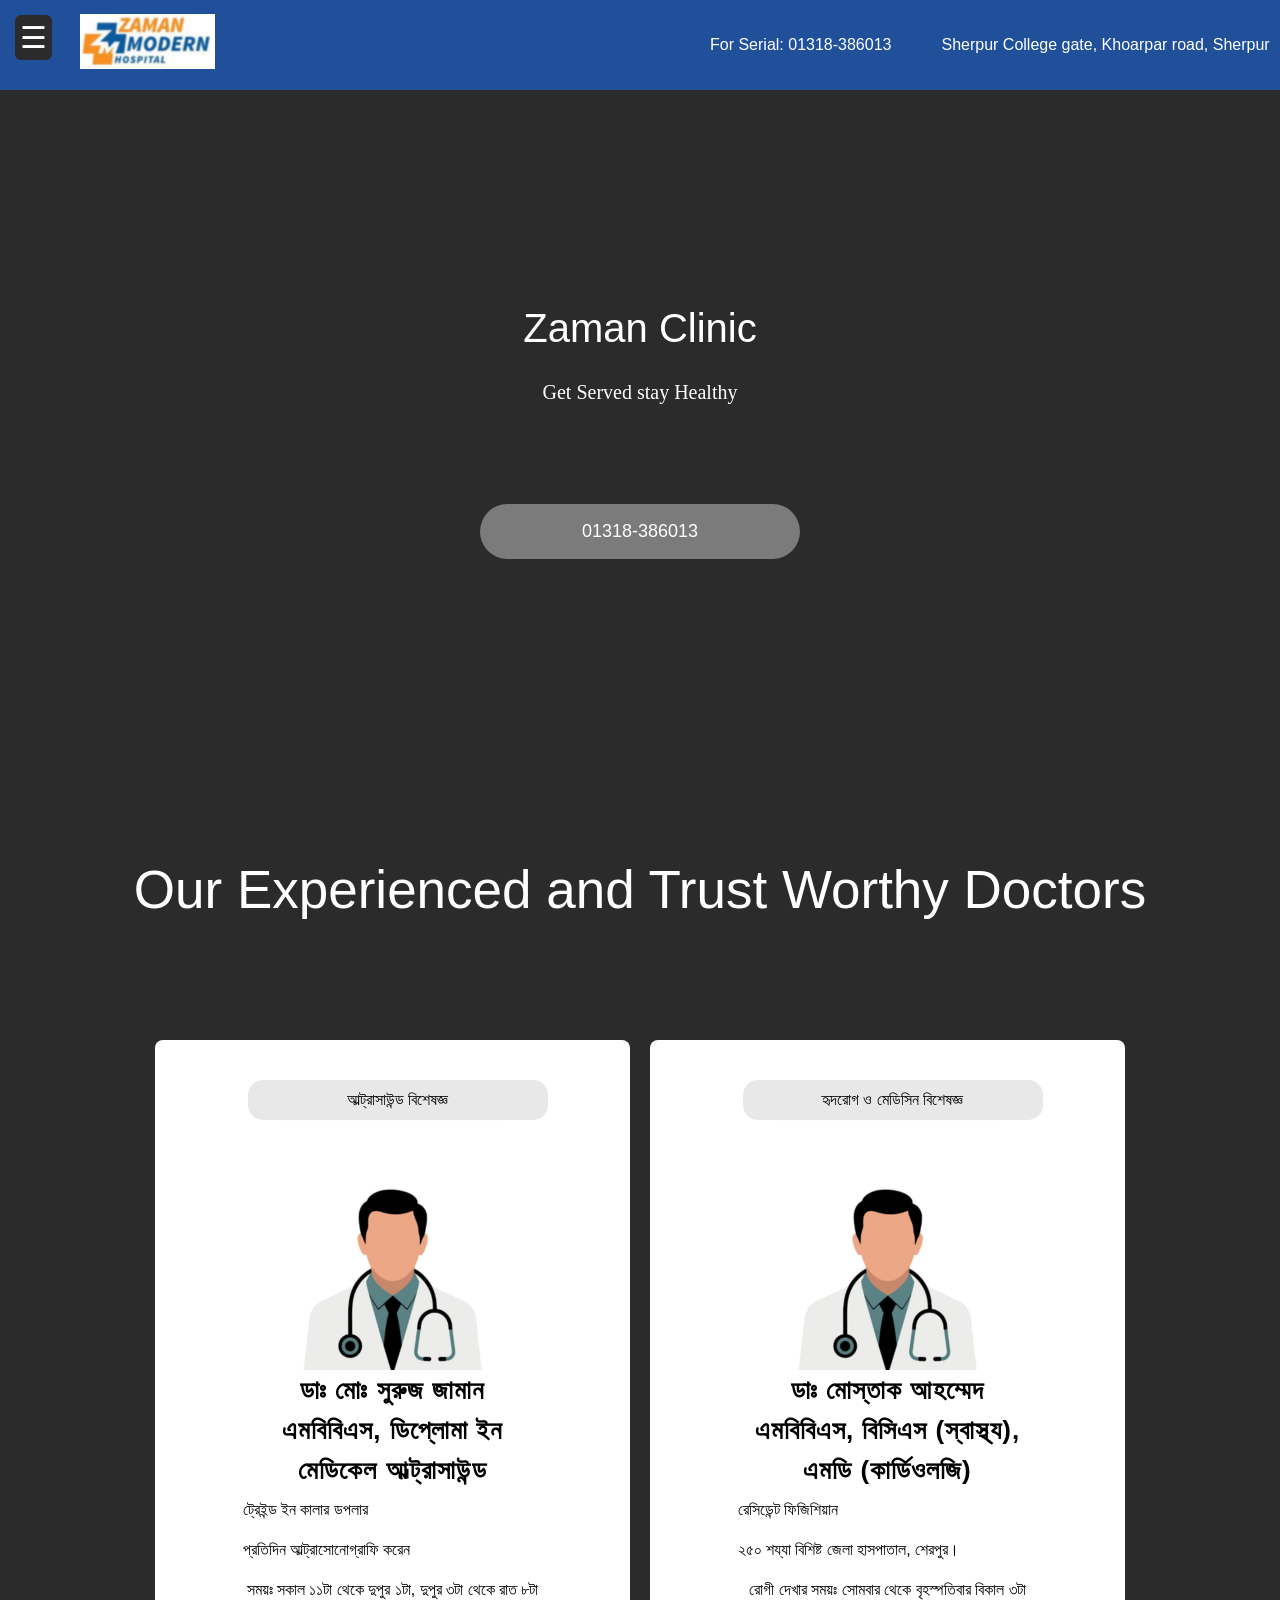
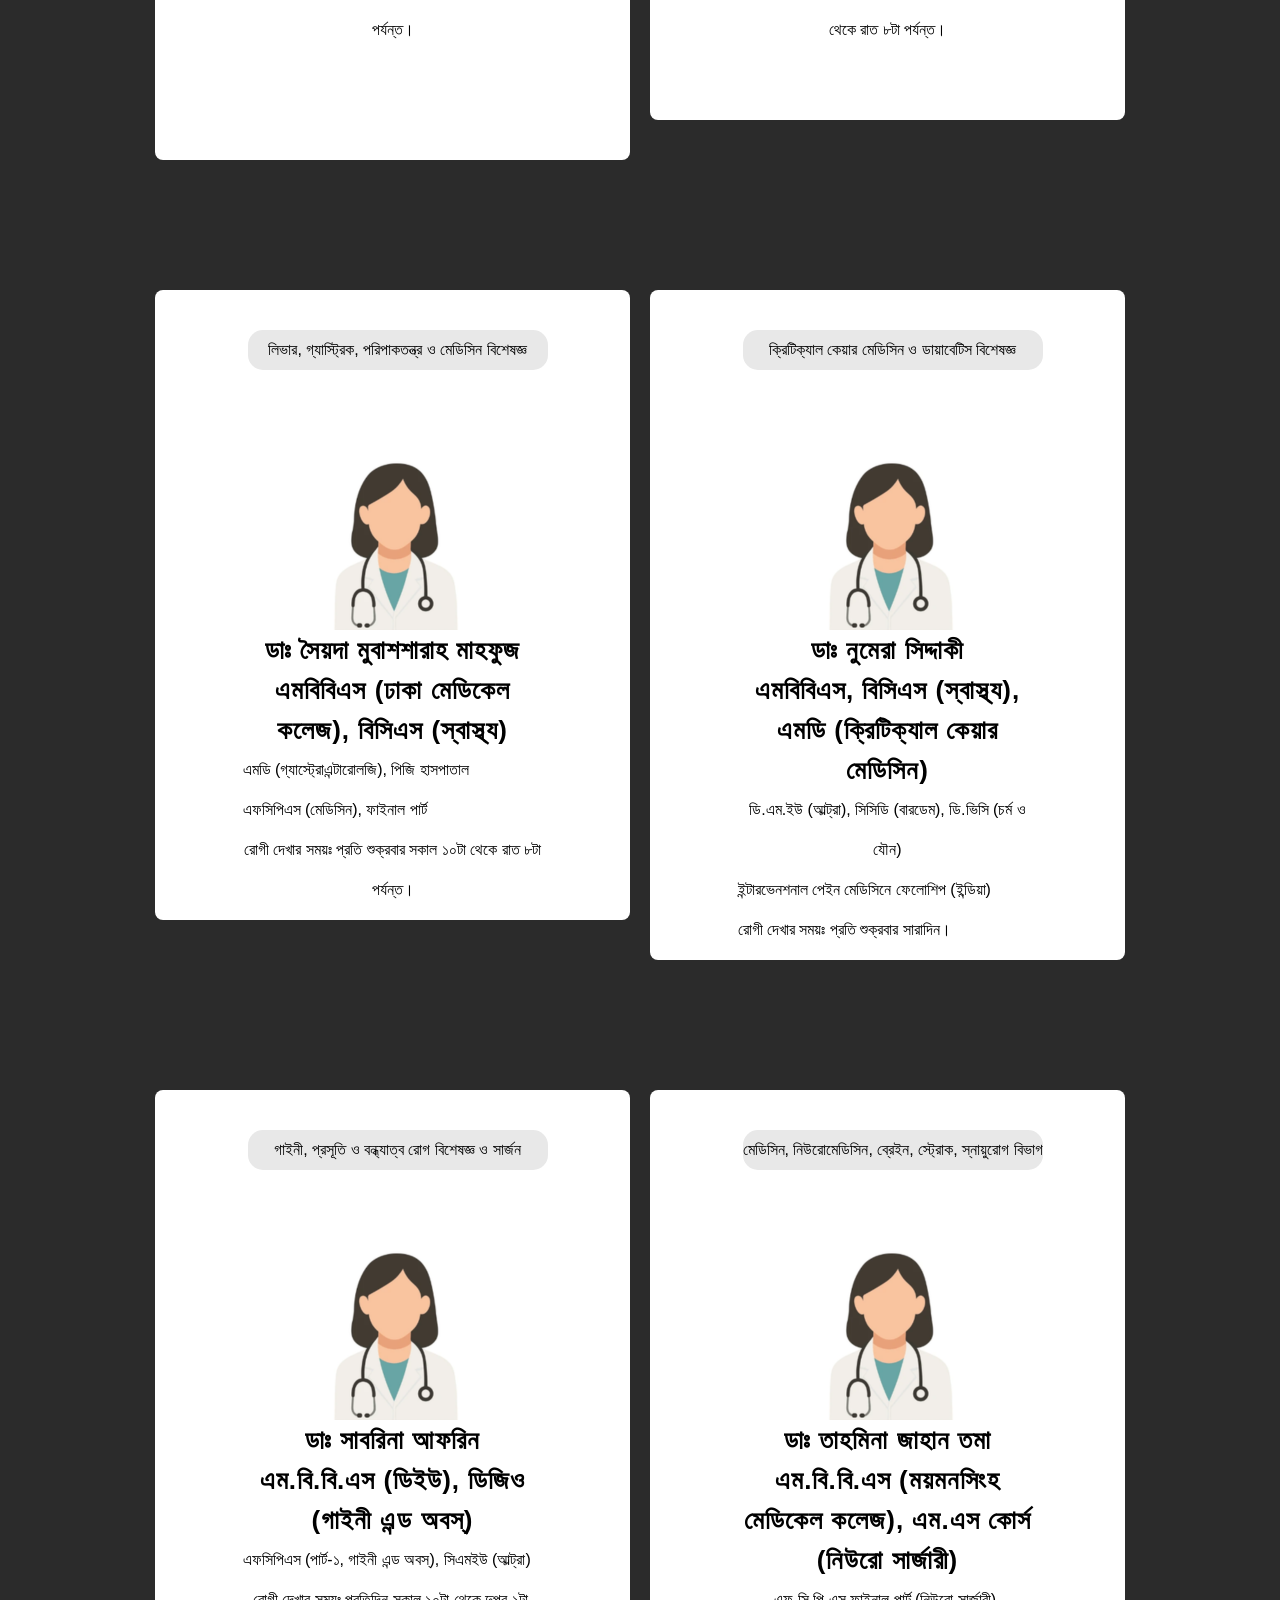
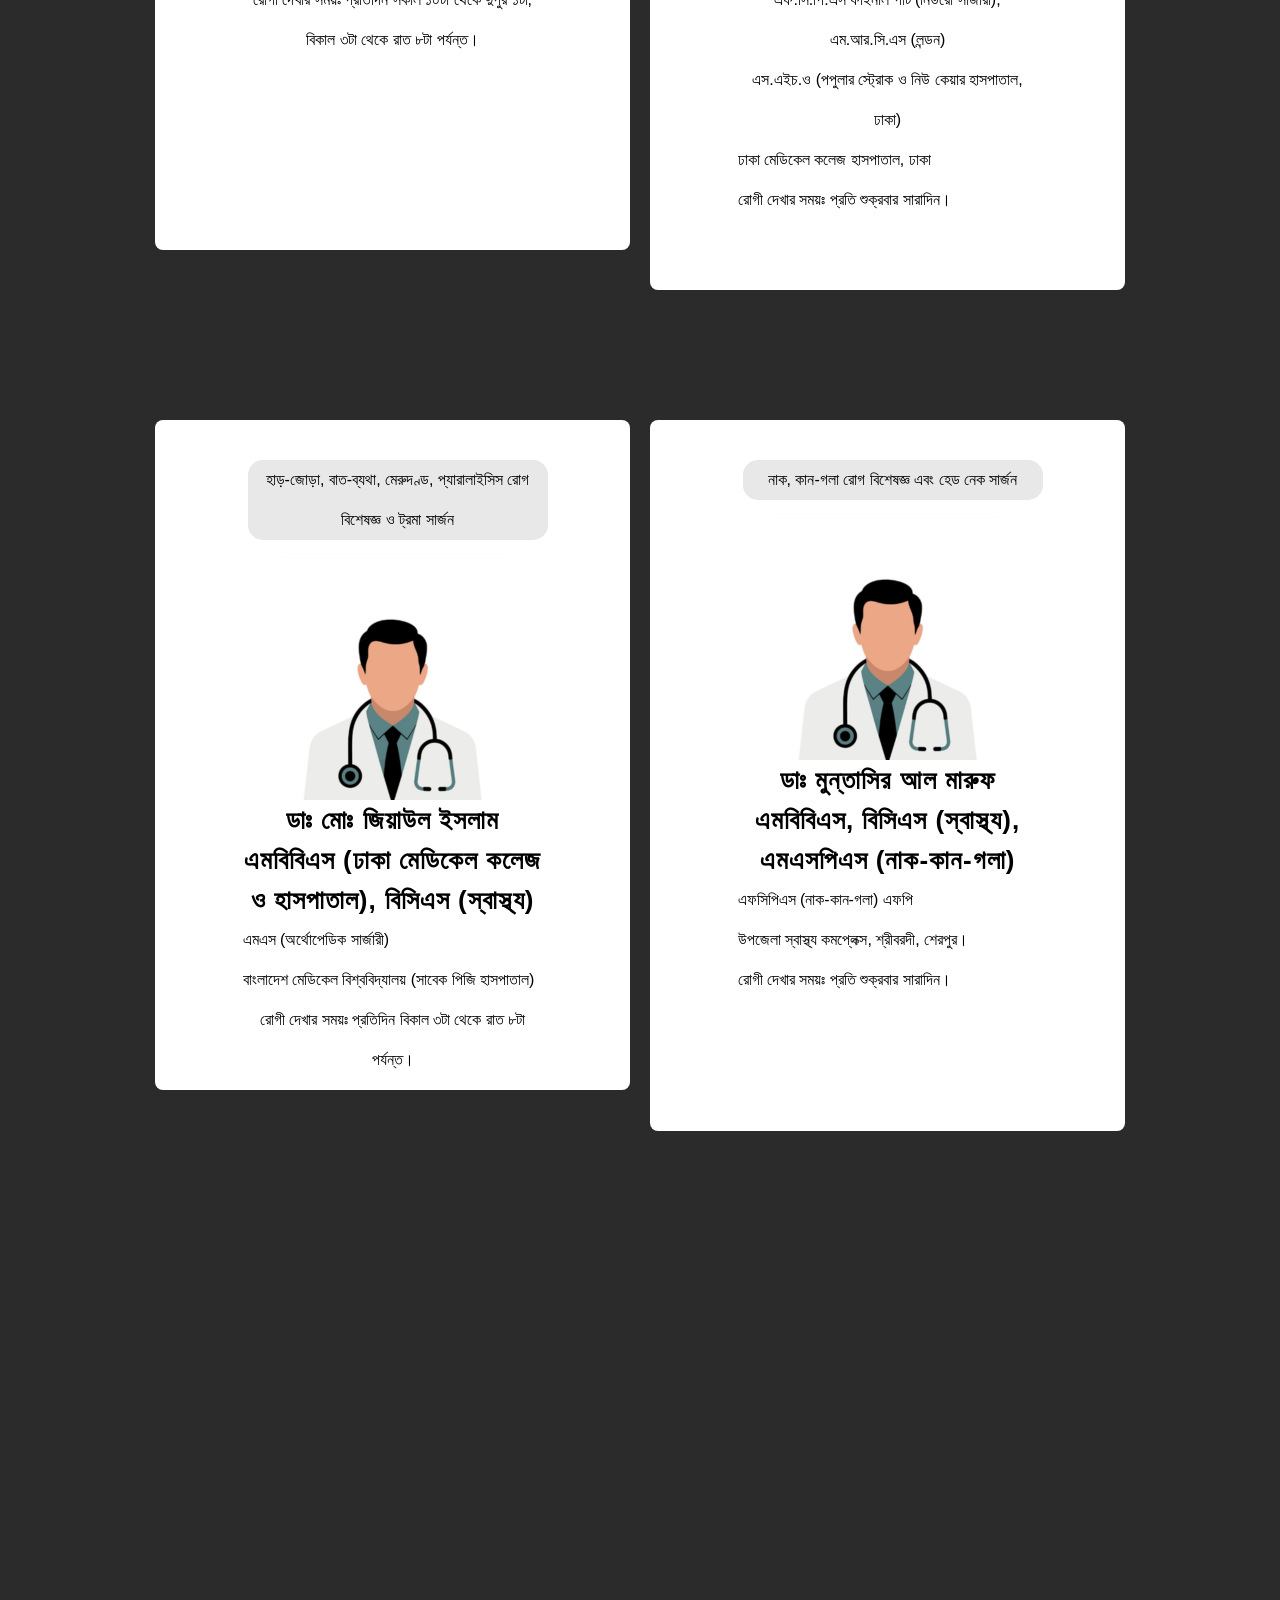
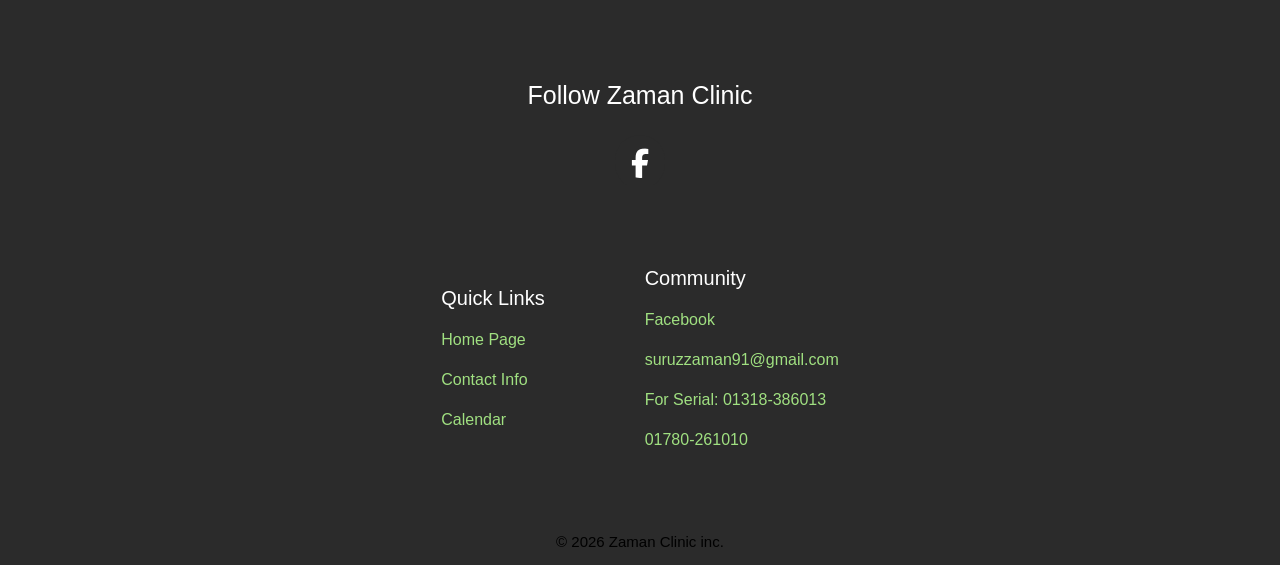
==== index.html @ e2e33b19 "Add files via upload" ====
<!DOCTYPE html>
<html lang="en">
<head>
    <meta charset="UTF-8">
    <meta name="viewport" content="width=device-width, initial-scale=1.0">
    <title>Home</title>
    <link rel="icon" type="image/png" href="favicon.png">

    <link rel="stylesheet" href="index.css">
    <link rel="preconnect" href="https://fonts.googleapis.com">
    <link rel="preconnect" href="https://fonts.gstatic.com" crossorigin>
    <link href="https://fonts.googleapis.com/css2?family=Kaushan+Script&family=Playwrite+AU+VIC+Guides&display=swap" rel="stylesheet">
</head>
    
<body class="body">
    <div class="bg-blur"></div>

        <div class="content">
            <nav class="nav">
    <div class="navdiv">

        <div class="logo"><a href="index.html"><img class="img" src="Untitled design (14).png" alt=""></a></div>
    </div>
    
    <p>For Serial: 01318-386013</p>

    <p class="nav-loc">Sherpur College gate, Khoarpar road, Sherpur</p>

</nav>

    <div class="sidebar-toggle" id="sidebarToggle">☰</div>

    <nav class="nav-list" id="sidebar">
    <li><a href="index.html" class="active">Home</a></li>
    <li><a href="contact.html">Contact</a></li>
    <li><a href="store.html" class="">Calendar</a></li>
</nav>

<div class="filers-div">
    <p class="tagline">Zaman Clinic</p>
</div>

<div class="div-s">
    <p class="s-details">Get Served stay Healthy</p>
</div>

<div class="button-div">
    <button class="fliers-but">
        01318-386013
    </button>
</div>


    <div class="contact-us1">
        <p class="real-text1">Our Experienced and Trust Worthy Doctors</p>
    </div>

    <div class="leader">

    <div class="independent">
            <div class="in-div">
                <div class="special-div"><p class="special">আল্ট্রাসাউন্ড বিশেষজ্ঞ</p></div>
                <img class="night" src="Untitled design (20).png" alt="Doctor Profile">
                <p class="rank-name">ডাঃ মোঃ সুরুজ জামান</p>
                <p class="rank">এমবিবিএস, ডিপ্লোমা ইন মেডিকেল আল্ট্রাসাউন্ড</p>
                <p class="rank1">ট্রেইন্ড ইন কালার ডপলার</p>
                <p class="rank1">প্রতিদিন আল্ট্রাসোনোগ্রাফি করেন</p>
                <p class="rank1">সময়ঃ সকাল ১১টা থেকে দুপুর ১টা, দুপুর ৩টা থেকে রাত ৮টা পর্যন্ত।</p>
            </div>
    </div>

    <div class="indepe">
            <div class="in-div1">
                <div class="special-div"><p class="special">হৃদরোগ ও মেডিসিন বিশেষজ্ঞ</p></div>
                <img class="core-pic" src="Untitled design (20).png" alt="Doctor Profile">
                <p class="rank-name">ডাঃ মোস্তাক আহম্মেদ</p>
                <p class="rank">এমবিবিএস, বিসিএস (স্বাস্থ্য), এমডি (কার্ডিওলজি)</p>
                <p class="rank1">রেসিডেন্ট ফিজিশিয়ান</p>
                <p class="rank1">২৫০ শয্যা বিশিষ্ট জেলা হাসপাতাল, শেরপুর।</p>
                <p class="rank1">রোগী দেখার সময়ঃ সোমবার থেকে বৃহস্পতিবার বিকাল ৩টা থেকে রাত ৮টা পর্যন্ত।</p>
            </div>
    </div>

    <div class="indep">
            <div class="in-div2">
                <div class="special-div"><p class="special">লিভার, গ্যাস্ট্রিক, পরিপাকতন্ত্র ও মেডিসিন বিশেষজ্ঞ</p></div>
                <img class="phantom" src="Untitled design (21).png" alt="Doctor Profile">
                <p class="rank-name">ডাঃ সৈয়দা মুবাশশারাহ মাহফুজ</p>
                <p class="rank">এমবিবিএস (ঢাকা মেডিকেল কলেজ), বিসিএস (স্বাস্থ্য)</p>
                <p class="rank1">এমডি (গ্যাস্ট্রোএন্টারোলজি), পিজি হাসপাতাল</p>
                <p class="rank1">এফসিপিএস (মেডিসিন), ফাইনাল পার্ট</p>
                <p class="rank1">রোগী দেখার সময়ঃ প্রতি শুক্রবার সকাল ১০টা থেকে রাত ৮টা পর্যন্ত।</p>
            </div>
    </div>

    <div class="indep">
            <div class="in-div2">
                <div class="special-div"><p class="special">ক্রিটিক্যাল কেয়ার মেডিসিন ও ডায়াবেটিস বিশেষজ্ঞ</p></div>
                <img class="phantom" src="Untitled design (21).png" alt="Doctor Profile">
                <p class="rank-name">ডাঃ নুমেরা সিদ্দাকী</p>
                <p class="rank">এমবিবিএস, বিসিএস (স্বাস্থ্য), এমডি (ক্রিটিক্যাল কেয়ার মেডিসিন)</p>
                <p class="rank1">ডি.এম.ইউ (আল্ট্রা), সিসিডি (বারডেম), ডি.ভিসি (চর্ম ও যৌন)</p>
                <p class="rank1">ইন্টারভেনশনাল পেইন মেডিসিনে ফেলোশিপ (ইন্ডিয়া)</p>
                <p class="rank1">রোগী দেখার সময়ঃ প্রতি শুক্রবার সারাদিন।</p>
            </div>
    </div>

    <div class="independent">
            <div class="in-div-fix">
                <div class="special-div"><p class="special">গাইনী, প্রসূতি ও বন্ধ্যাত্ব রোগ বিশেষজ্ঞ ও সার্জন</p></div>
                <img class="night" src="Untitled design (21).png" alt="Doctor Profile">
                <p class="rank-name">ডাঃ সাবরিনা আফরিন</p>
                <p class="rank">এম.বি.বি.এস (ডিইউ), ডিজিও (গাইনী এন্ড অবস্)</p>
                <p class="rank1">এফসিপিএস (পার্ট-১, গাইনী এন্ড অবস্), সিএমইউ (আল্ট্রা)</p>
                <p class="rank1">রোগী দেখার সময়ঃ প্রতিদিন সকাল ১০টা থেকে দুপুর ১টা, বিকাল ৩টা থেকে রাত ৮টা পর্যন্ত।</p>
            </div>
    </div>

    <div class="indepe">
            <div class="in-div1">
                <div class="special-div"><p class="special">মেডিসিন, নিউরোমেডিসিন, ব্রেইন, স্ট্রোক, স্নায়ুরোগ বিভাগ</p></div>
                <img class="core-pic" src="Untitled design (21).png" alt="Doctor Profile">
                <p class="rank-name">ডাঃ তাহমিনা জাহান তমা</p>
                <p class="rank">এম.বি.বি.এস (ময়মনসিংহ মেডিকেল কলেজ), এম.এস কোর্স (নিউরো সার্জারী)</p>
                <p class="rank1">এফ.সি.পি.এস ফাইনাল পার্ট (নিউরো সার্জারী), এম.আর.সি.এস (লন্ডন)</p>
                <p class="rank1">এস.এইচ.ও (পপুলার স্ট্রোক ও নিউ কেয়ার হাসপাতাল, ঢাকা)</p>
                <p class="rank1">ঢাকা মেডিকেল কলেজ হাসপাতাল, ঢাকা</p>
                <p class="rank1">রোগী দেখার সময়ঃ প্রতি শুক্রবার সারাদিন।</p>
            </div>
    </div>

    <div class="indep">
            <div class="in-div2">
                <div class="special-div"><p class="special">হাড়-জোড়া, বাত-ব্যথা, মেরুদণ্ড, প্যারালাইসিস রোগ বিশেষজ্ঞ ও ট্রমা সার্জন</p></div>
                <img class="phantom" src="Untitled design (20).png" alt="Doctor Profile">
                <p class="rank-name">ডাঃ মোঃ জিয়াউল ইসলাম</p>
                <p class="rank">এমবিবিএস (ঢাকা মেডিকেল কলেজ ও হাসপাতাল), বিসিএস (স্বাস্থ্য)</p>
                <p class="rank1">এমএস (অর্থোপেডিক সার্জারী)</p>
                <p class="rank1">বাংলাদেশ মেডিকেল বিশ্ববিদ্যালয় (সাবেক পিজি হাসপাতাল)</p>
                <p class="rank1">রোগী দেখার সময়ঃ প্রতিদিন বিকাল ৩টা থেকে রাত ৮টা পর্যন্ত।</p>
            </div>
    </div>

    <div class="indep">
            <div class="in-div-fix1">
                <div class="special-div"><p class="special">নাক, কান-গলা রোগ বিশেষজ্ঞ এবং হেড নেক সার্জন</p></div>
                <img class="phantom" src="Untitled design (20).png" alt="Doctor Profile">
                <p class="rank-name">ডাঃ মুন্তাসির আল মারুফ</p>
                <p class="rank">এমবিবিএস, বিসিএস (স্বাস্থ্য), এমএসপিএস (নাক-কান-গলা)</p>
                <p class="rank1">এফসিপিএস (নাক-কান-গলা) এফপি</p>
                <p class="rank1">উপজেলা স্বাস্থ্য কমপ্লেক্স, শ্রীবরদী, শেরপুর।</p>
                <p class="rank1">রোগী দেখার সময়ঃ প্রতি শুক্রবার সারাদিন।</p>
            </div>
    </div>

</div>


    <div class="overlay" id="overlay"></div>
    <div class="loader" id="loader"></div>

    <div class="follows-div">
            <p class="follows">Follow Zaman Clinic</p>

        <a href="https://www.facebook.com/zamanmodernhospital/?locale=bn_IN">
            
            <div class="image-container">
                <img src="Untitled design (12).png" alt="">
            </div>
        </a>

    </div>

        <footer class="footer">

        <div class="supreme">
            <div class="div-li-z">
            <p class="z-p">Quick Links</p>
            <a href="index.html"><li class="li-z">Home Page</li></a>
            <a href="contact.html"><li class="li-z">Contact Info</li></a>
            <a href="store.html"><li class="li-z">Calendar</li></a>
        </div>

        <div class="div-li-z1">
            <p class="z-p">Community</p>
           <a href="https://www.facebook.com/zamanmodernhospital/?locale=bn_IN"> <li class="li-z">Facebook</li></a>
            <li class="li-z">suruzzaman91@gmail.com</li>
            <li class="li-z">For Serial: 01318-386013</li>
            <li class="li-z">01780-261010</li>
            <li class="li-z"></li>
        </div>
        </div>

    </footer>

    
    <div class="f-div">

            <p class="f-p">© 2026 Zaman Clinic inc.</p>
        </div>
    
<script>
    const hamburger = document.getElementById("hamburger");
    const navLinks = document.getElementById("navLinks");

    hamburger.addEventListener("click", () => {
        navLinks.classList.toggle("open");
        sidebar.classList.toggle("close");
    });

  const toggle = document.getElementById("sidebarToggle");
  const sidebar = document.getElementById("sidebar");

  toggle.addEventListener("click", () => {
    sidebar.classList.toggle("open");
    navLinks.classList.toggle("close");
  });

  function page() {
    overlay.style.display = "block";
    loader.style.display = "block";

    setTimeout(() => {
        window.location.href = "store.html";
    }, 700);
  }

</script>
</body>
</html>
---- index.css ----
* {
            text-decoration: none;
            margin: 0px;
        }

        /* NAVBAR BASE */
        .nav {
            background-color: #20509A;
            font-family: arial;
            height: 90px;
            display: flex;
            align-items: center;
            padding: 0 40px;
            position: fixed;
            top: 0;
            z-index: 1000;
            margin-top: 0px;
            width: 1470px;
            padding-left: 10px;

        }

        body {
    background-color: rgb(186, 186, 186);
    margin: 0;
    padding: 0;
    min-height: 100vh;
}

/* This is the magic layer that fixes everything */
.bg-blur {
    position: fixed;
    top: -10px;    /* Pulls it slightly out of bounds to hide the blur white edges */
    left: -10px;   /* Pulls it slightly out of bounds to hide the blur white edges */
    width: calc(100vw + 20px);  /* Makes it wide enough to cover the screen plus edges */
    height: calc(100vh + 20px); /* Makes it tall enough to cover the screen plus edges */
    
    background-image: url("Jaman_Clinic.png"); /* Your exact image filename */
    background-size: cover;
    background-position: center;
    background-repeat: no-repeat;
    
    filter: blur(5px); /* Change this number to make it more or less blurry */
    z-index: -1;       /* Places it behind all your text and doctor cards */
    pointer-events: none; /* Makes sure clicks pass right through it to the cards */
}
    
        .img {
            transition: 0.3s;
        }

        .img:hover {
            border: 1px;
            border-style: solid;
            border-radius: 3px;
            margin-top: 6px;
            border-color: #000000;
        }

        /* FLEX CONTAINER */
        .navdiv {
            display: flex;
            align-items: center;
            justify-content: space-between;
            width: 700px;
        }

        /* LOGO */
        .logo a {
            font-size: 35px;
            font-weight: 600;
            color: white;
            margin-left: 70px;
        }

        /* NAV LINKS */
        .nav-links {
            list-style: none;
            display: flex;
            gap: 25px;
            z-index: 9999;
        }

        .nav-links li {
            display: inline-block;
            margin-left: 20px;
            text-align: center;
        }

        .nav-links li a {
            color: black;
            font-size: 180px;
            font-weight: bold;
        }

        /* HAMBURGER (MOBILE ONLY) */
        .hamburger {
            display: none;
            font-size: 32px;
            color: #2b2b2b;
            cursor: pointer;
            background-color: #2b2b2b;
            border-radius: 2px;
            padding: 5px;
            padding-left: 10px;
            padding-right: 10px;
            transition: 0.2s ease;
            margin-right: 20px;
        }

        .yes-div {
            display: flex;
            justify-content: center;
            align-items: center;
        }

        .p-final {
            font-family: bold;
            color: white;
            font-size: 23px;
        }

        .hamburger:hover {
            background-color: black;
        }

        .hamburger:active {
            padding-bottom: 2px;
        }

        /* RESPONSIVE */
        @media (max-width: 768px) {
            /* Nav links hidden */
            .nav-links {
                display: none;
                flex-direction: column;
                position: absolute;
                right: 20px;
                top: 80px;
                background: #505050;
                padding: 20px;
                border-radius: 8px;
                width: 150px;
                z-index: 9999;
                transition: 0.3s ease;
            }

            /* Show when toggled */
            .nav-links.open {
                display: flex;
            }

            /* Show hamburger */
            .hamburger {
                display: block;
                margin-top: 0px;
                margin-right: 0px;
                border-radius: 5px;
            }

            .logo a {
                margin-right: 20px;
                background-color: transparent;
            }

            .p-account {
                color: white;
                font-weight: 800;
                font-size: 10px;
                display: block;
            }

            .nav-loc {
                margin-left: 1px;
            }
        }

          .nav-list {
            background-color: transparent;
            width: 160px;
            height: 100vh;
            position: fixed;
            z-index: 9999;
            left: 0;
            top: 0;
            transition: 0.3s ease;
            margin-top: 80px;
            text-align: left;
            }

            /* LINKS */
            .nav-list li {
            list-style: none;
            margin-top: 15px;
            text-align: left;
            }

            .nav-list li a {
            display: block;
            padding: 15px 10px;
            color: black;
            font-family: arial;
            font-weight: 800;
            transition: 0.1s;
            text-align: left;
            }

            .nav-list li a:hover {
            background-color: rgb(134, 124, 124);
            padding-left: 10px;
            }

            .nav-list li a.active {
            color: #2b2b2b;
            background-color: #a2a2a2dd;
            }

            /* HAMBURGER */
        .sidebar-toggle {
            display: none;
            font-size: 30px;
            color: white;
            background: #2b2b2b;
            padding: 10px 15px;
            cursor: pointer;
            position: fixed;
            top: 15px;
            left: 15px;
            z-index: 2000;
            border-radius: 6px;
            padding: 5px;
            text-align: left;
            }

            .sidebar-toggle:hover {
                background-color: #202020;
            }

            /* MOBILE */
            @media (max-width: 7680px) {
            .nav-list {
                transform: translateX(-100%);
            }

            .nav-list.open {
                transform: translateX(0);
            }

            .sidebar-toggle {
                display: block;
            }
            }

        .btn {
            background-color: #2b2b2b;
            border-color: white;
            color: white;
            font-weight: 800;
            padding: 7px;
            border-radius: 12px;
            width: 120px;
            height: 40px;
            transition: 0.2s ease-in-out;
            cursor: pointer;
            display: block;
            border-style: solid;
            border: 2px;
        }

        .btn:active {
            padding-bottom: 2px;
        }

        .btn:hover {
            background-color: rgb(138, 138, 138);
        }

        .footer {
                padding: 10px;
                background-color: #2b2b2b;
                display: flex;
                align-items: center;
                justify-content: center;
                margin-top: 10px;
                border-top: #505050;
                border: 1px;
                height: 300px;
        }

        .div-f {
            display: flex;
            justify-content: center;
            align-items: center;
        }

        .f-p {
            font-size: 15px;
            font-family: arial;
            font-weight: 450;
            color: black;
            margin-top: 10px;
            white-space: nowrap;
        }

        .follows {
            margin-top: 550px;
            font-size: 25px;
            color: rgb(255, 255, 255);
        }

        .facebook-z {
            margin-top: 25px;
            font-weight: 800;
        }

        .facebook-z:hover {
            background-color: white;
        }

        /* 1. Setup the container layout */
    .image-container {
    position: relative;
    display: inline-block; /* Fits tightly around your image */
    overflow: hidden;
    transition: 1.2s;
    border-radius: 500px;
    margin-top: 25px;  /* Prevents overlay from spilling out */
    }

    .image-container:hover {
        background-color: #1877F2;
        box-shadow: 
                  0 0 5px #1877F2,
                  0 0 10px #1877F2,
                  0 0 20px #1877F2;
    }

    .li-z {
        width: 100%;
        display: flex;
        align-items: left;
        justify-content: left;
        line-height: 40px;
        color: #A0E081;
        transition: 0.7s;
        white-space: nowrap;
    }

    .z-p {
        margin-bottom: 10px;
        font-weight: 150;
        font-size: 20px;
        display: flex;
        justify-content: left;
        align-items: left;
    }

    .li-z:hover {
        text-decoration: underline;
        cursor: pointer;
    }

    .follows-div {
        margin-top: 50px;
    }

    .div-li-z {
        margin-left: 0px;
    }

    .div-li-z1 {
        margin-left: 100px;

    }

    .supreme {
        display: flex;
        align-items: center;
        justify-content: center;
        background-color: #2b2b2b;
        text-align: center;
    }

    .f-div {
        display: flex;
        align-items: center;
        justify-content: center;
        margin-bottom: 15px; 
    }

        .div-sign {
            display: flex;
            align-items: center;
            height: 100vh;
        }

        .btn-options {
            display: block;
            line-height: 50px;
            margin-top: 50px;
            width: 420px;
            font-family: arial;
            background-color: #ffffff;
            border: none;
            border-radius: 5px;
            transition: 0.2s ease-in;
            cursor: pointer;
            font-size: 15px;
        }

        .btn-options:hover {
            background-color: rgb(187, 186, 186);
        }

        .div-input {
            display: flex;
            align-items: center;
            justify-content: center;
        }

        .div-2 {
            display: flex;
            align-items: center;
            justify-content: center;
        }

        .div-button {
            display: flex;
            align-items: center;
            justify-content: center;
        }

        .div-1st {
            display: flex;
            align-items: center;
            justify-content: center;
        }

        .div-2nd {
            display: flex;
            align-items: center;
            justify-content: center;
        }

        .div-3rd {
            display: flex;
            align-items: center;
            justify-content: center;
        }

        .sign {
            background-color: #505050;
            padding: 20px;
            width: 460px;
            margin-top: 150px;
            border: none;
            color: white;
            border-radius: 5px;
            cursor: pointer;
            font-size: 15px;
            transition: 0.2s ease;
        }

        .p-div {
            display: flex;
            justify-content: center;
            align-items: center;
            margin-top: 20px;
        }

        .sign:hover {
            background-color: #797676;
        }

        .msg {
            margin-top: 20px;
        }

        .input-1 {
            padding: 20px;
            width: 420px;
            margin-top: 50px;
        }

        .input-2 {
            padding: 20px;
            width: 420px;
            margin-top: 100px;
        }

        .filers-div {
            display: flex;
            justify-content: center;
            align-items: center;
            text-align: center;
        }

        .tagline {
            font-family: arial;
            font-weight: 400;
            font-style: normal;
            color: rgb(255, 255, 255);
            margin-top: 50px;
            width: 700px;
            font-size: 40px;
        }

        .fliers-but {
            padding: 10px;
            background-color: rgb(123, 123, 123);
            font-family: arial;
            font-size: 18px;
            color: rgb(255, 255, 255);
            width: 320px;
            border: none;
            margin-top: 100px;
            border-radius: 100px;
            height: 55px;
            transition: 0.2s ease;
            cursor: pointer;
            transition: 0.4s;
        }

        .fliers-but:hover {
            background-color: rgb(58, 58, 58);
        }

        .button-div {
            display: flex;
            align-items: center;
            justify-content: center;
        }

        .s-details {
            display: flex;
            align-items: center;
            justify-content: center;
            text-align: center;
            margin-top: 30px;
            font-family: bold;
            font-size: 20px;
            color: rgb(255, 255, 255);
            width: 700px;
        }

        .input-log {
            padding: 20px;
            width: 420px;
            margin-top: 50px;
        }

        .input-pass-log {
            padding: 20px;
            width: 420px;
            margin-top: 100px;
        }

        .button-log {
            background-color: #505050;
            padding: 20px;
            width: 460px;
            margin-top: 150px;
            border: none;
            color: white;
            border-radius: 5px;
            cursor: pointer;
            font-size: 15px;
            transition: 0.2s ease;
        }

        .button-log:hover {
            background-color: #797676;
        }

        .div-log {
            display: flex;
            justify-content: center;
            align-items: center;
        }

        .div-pass-log {
            display: flex;
            justify-content: center;
            align-items: center;
        }

        .div-log-button {
            display: flex;
            justify-content: center;
            align-items: center;
        }

        .id-div {
            display: flex;
            justify-content: center;
            align-items: center;
        }

        .div-s {
            display: flex;
            align-items: center;
            justify-content: center;
            text-align: center;
        }

        .msgl {
            margin-top: 20px;
            font-family: arial;
        }

        #overlay {
        position: fixed;
        inset: 0;
        background: rgba(78, 73, 73, 0.6); /* darkness level */
        display: none;
        z-index: 9998;
        }

        

    .loader {
    width: 40px;
    aspect-ratio: 1;
    position: fixed;              /* changed */
    top: 50%;                     /* center vertically */
    left: 50%;                    /* center horizontally */
    transform: translate(-50%, -50%);
    display: none;                /* hidden by default */
    z-index: 9999;

    }
    .loader:before {
    content: '';
    position: absolute;
    inset: 0;
    border-radius: 50%;
    --c:#0000, #ffffff 1deg 120deg,#0000 121deg;
    background:
        conic-gradient(from 0deg,  var(--c)) top right,
        conic-gradient(from 120deg,var(--c)) bottom,
        conic-gradient(from 240deg,var(--c)) top left;
    background-size: 40px 40px;
    background-repeat: no-repeat;
    animation: l25 2s infinite cubic-bezier(0.3,1,0,1);
    }
    @keyframes l25 {
    33%  {inset:-8px;transform: rotate(0deg)}
    66%  {inset:-8px;transform: rotate(180deg)}
    100% {inset:0   ;transform: rotate(180deg)}
    }

        body {
            background-color: #2b2b2b;
            font-family: Arial, sans-serif;
            color: #ffffff;
            margin: 0;

        }

        .leader {
            display: flex;
    justify-content: center; /* Centers the cards inside the row */
    gap: 20px;
    flex-wrap: wrap;        /* Allows items to drop to the next line on small screens */
    
    /* FIXES START HERE */
    width: 100%;            /* Forces it to take up the full screen width */
    max-width: 100%;        /* Removes the 1200px restriction */
    box-sizing: border-box; /* Crucial! Ensures padding doesn't create a horizontal scrollbar */
    
    margin-top: 10px;      /* Keeps your top spacing exactly as it was */
    margin-bottom: 40px;    /* Gives some breathing room at the bottom */
    padding: 0 20px;
}

/* Ensure all 4 wrappers have the exact same starting width */
.independent, .indepe, .indep, .inde {
    width: 475px;
    text-align: center;
}

/* THE MAGIC TRICK: The invisible line breaker */
.break {
    flex-basis: 100%;
    height: 0;
}

/* Optional styling to make the 4th card perfectly centered underneath */
.inde {
    margin-top: 20px; /* Adds space between the top row and bottom card */
}

/* Keep your card designs standard */
.in-div, .in-div1, .in-div2, .in-div3 {
    display: flex;
    flex-direction: column;
    align-items: center;
    min-height: 10px;
    background-color: #ffffff;
    margin-top: 110px;
    border-radius: 8px;
    padding-bottom: 0px;
    transition: 0.4s;
    justify-content: center;
    /* Your background-colors, padding, borders, animations go here */
}

    .in-div3 {
        margin-top: 1px;
        margin-bottom: 35px;
    }

    .in-div:hover, .in-div1:hover, .in-div2:hover, .in-div3:hover, .in-div-fix:hover, .in-div-fix1:hover {
        box-shadow: 0 0 10px #000000, 
                0 0 13px #000000, 
                0 0 15px #000000;
    }

    .in-div p, .in-div1 p, .in-div2 p, .in-div3 p, .in-div-fix p, .in-div-fix1 p {
        line-height: 40px;
        font-family: arial;
        color: rgb(0, 0, 0);
        width: 300px;
    }

    .in-div, .in-div1, .in-div2 {
        padding-bottom: 0px;
    }

    .in-div, .in-div1 {
        padding-bottom: 70px;
    }

    .in-div {
        padding-bottom: 110px;
    }
    
       .in-div2 {
        padding-bottom: 10px;
    }

        .in-div3 {
        padding-bottom: 52px;
    }

    
/* Keep your card designs standard */
.in-div0, .in-div4, .in-div5, .in-div6 {
    display: flex;
    flex-direction: column;
    align-items: center;
    min-height: 400px;
    background-color: #505050;
    margin-top: 110px;
    border-radius: 8px;
    padding-bottom: 20px;
    transition: 0.4s;
    /* Your background-colors, padding, borders, animations go here */
}

    .in-div6 {
        margin-top: 20px;
        margin-bottom: 50px;
    }

    .in-div6 {
        box-shadow: 
                0 0 5px #c0c0c0, 
                0 0 10px #c0c0c0, 
                0 0 15px rgb(255, 255, 119);
    }

    .in-div0:hover, .in-div4:hover, .in-div5:hover, .in-div6:hover {
        box-shadow: 
                0 0 5px #c0c0c0, 
                0 0 10px #e1e2a4, 
                0 0 15px rgb(255, 255, 0);
    }

    .in-div0 p, .in-div4 p, .in-div5 p, .in-div6 p {
        line-height: 50px;
        font-family: arial;
        color: white;
    }

    .rank1 {
        display: flex;
    }

    .in-div7, .in-div8, .in-div9, .in-div10 {
    display: flex;
    flex-direction: column;
    align-items: center;
    min-height: 400px;
    background-color: #505050;
    margin-top: 110px;
    border-radius: 8px;
    padding-bottom: 20px;
    transition: 0.4s;
    /* Your background-colors, padding, borders, animations go here */
}

    .in-div10 {
        margin-top: 20px;
        margin-bottom: 50px;
    }

    .in-div10 {
        box-shadow: 
                0 0 5px #c0c0c0, 
                0 0 10px #c0c0c0, 
                0 0 15px #54d054;
    }

    .in-div7:hover, .in-div8:hover, .in-div9:hover, .in-div10:hover {
        box-shadow: 
                0 0 5px #54d054, 
                0 0 10px #54d054, 
                0 0 15px #54d054;
    }

    .in-div7 p, .in-div8 p, .in-div9 p, .in-div10 p {
        line-height: 50px;
        font-family: arial;
        color: white;
    }


        .rank {
            font-size: 26px;
            font-weight: 600;
            letter-spacing: 1px;
            font-family: arial;
            color: white;
        }

        .rank-name {
            width: 100px;
            font-size: 26px;
            font-weight: 600;
            letter-spacing: 1px;
            font-family: arial;
            color: white;
        }


        .drank {
            font-size: 26px;
            font-weight: 900;
            text-transform: uppercase;
            letter-spacing: 1px;
            font-family: "Kaushan Script";
            color: rgb(0, 0, 0);
        }

        .og {
            font-weight: bold;
            color: rgba(255, 255, 255, 0.6);
            text-decoration: line-through;
            font-size: 18px;
            color: white;
        }

        .dis {
            font-size: 45px;
            font-weight: bold;
            color: #fff;
            margin: 5px 0;
            text-shadow: 
                0 0 5px #ff0000, 
                0 0 10px #ff0000, 
                0 0 20px #ff0000;
        }

        .in-div3 {
            box-shadow:                 
                0 0 5px #c0c0c0, 
                0 0 10px #c0c0c0, 
                0 0 15px #c0c0c0;
        }

.in-div {
    animation: slideLeft 1s ease-out forwards;
}

.in-div1 {
    animation: slideRight 1s ease-out forwards;
}

.in-div2 {
    animation: slideDown 1s ease-out forwards; /* Fixed name to match below */
}

.in-div3 {
    animation: slideUp 1s ease-out forwards; /* Fixed name to match below */
}

/*00000000000000000000000000000000000000000000000000000000000000000000*/

.in-div0 {
    animation: slideLeft 1s ease-out forwards;
}

.in-div4 {
    animation: slideRight 1s ease-out forwards;
}

.in-div5 {
    animation: slideDown 1s ease-out forwards; /* Fixed name to match below */
}

.in-div6 {
    animation: slideUp 1s ease-out forwards; /* Fixed name to match below */
}

.in-div-fix {
    animation: slideDown 1s ease-out forwards; /* Fixed name to match below */
}

.in-div-fix1 {
    animation: slideUp 1s ease-out forwards; /* Fixed name to match below */
}

.real-text1 {
    animation: slideUp 1s ease-in-out;
}

.in-div-c {
    animation: slideUp 1s ease-out forwards; /* Fixed name to match below */
}

.in-div-c1 {
    animation: slideDown 1s ease-out forwards; /* Fixed name to match below */
}

.in-div-c2 {
    animation: slideUp 1s ease-out forwards; /* Fixed name to match below */
}

.in-div-c3 {
    animation: slideUp 1s ease-in-out;
}

/* --- Corrected Keyframes --- */
@keyframes slideLeft {
    0% { opacity: 0; transform: translateX(-100px); }
    100% { opacity: 1; transform: translateX(0); }
}

@keyframes slideDown {
    0% { opacity: 0; transform: translateX(100px); }
    100% { opacity: 1; transform: translateX(0); }
}

@keyframes slideRight {
    0% { opacity: 0; transform: translateY(-100px); }
    100% { opacity: 1; transform: translateY(0); } /* Fixed from translateX */
}

@keyframes slideUp { /* Fixed name mismatch and typo */
    0% { opacity: 0; transform: translateY(100px); }
    100% { opacity: 1; transform: translateY(0); } /* Fixed from translateX */
        }

        
@keyframes slideUp { /* Fixed name mismatch and typo */
    0% { opacity: 0; transform: translateY(25px); }
    100% { opacity: 1; transform: translateY(0); } /* Fixed from translateX */
        }

                .a-href {
            text-decoration: underline;
        }

        .div-help {
            display: flex;
            justify-content: center;
            align-items: center;
            
        }

        .freedom-div {
            display: flex;
            justify-content: center;
            align-items: center;
        }

        .free-div {
            background-color: #505050;
            box-shadow: #202020;
            width: 500px;
            height: 50px;
            border-radius: 8px;
            display: flex;
            text-align: center;
            justify-content: center;
            align-items: center;
        }

        .div-help1 {
            display: flex;
            justify-content: center;
            align-items: center;
        }

        .main-text {
            font-family: arial;
            font-size: 23px;
            font-weight: 550;
            text-decoration: underline;
            text-align: center;
            margin-top: 100px;
        }

        .main-text1 {
            font-family: arial;
            font-size: 23px;
            font-weight: 550;
            text-decoration: underline;
            margin-top: 100px;
            text-align: center;
        }

        .summary {
            display: flex;
            align-items: center;
            justify-content: center;
            margin-bottom: 50px;
        }

        .sum-text {
            font-family: arial;
            font-size: 23px;
            font-weight: 550;
            width: 50%;
            margin-top: 25px;
            text-align: center;
        }

        .button-coins {
            padding: 10px;
            width: 420px;
            font-family: arial;
            font-size: 18px;
            color: #2b2b2b;
            margin-top:  50px;
            height: 50px;
            border-radius: 8px;
            border: none;
            transition: 0.4s;
            margin-bottom: 50px;
            background-color: white;
        }

        .button-coins1 {
            padding: 10px;
            width: 50px;
            font-family: arial;
            font-size: 18px;
            color: #2b2b2b;
            margin-top:  50px;
            height: 50px;
            border-radius: 8px;
            border: none;
            transition: 0.4s;
            margin-bottom: 50px;
            background-color: #505050;
            align-items: center;
            display: flex;
            justify-content: center;
        }

        .button-coins1:hover, .button-coins:hover {
            opacity: 0.6;
            cursor: pointer;
        }

        .ending-files {
            background-color: #505050;
        }

        /* Hide the perks by default and set up the smooth transition */
.perks-dropdown {
    max-height: 0;
    overflow: hidden;
    transition: max-height 0.4s ease-out, opacity 0.3s ease;
    opacity: 0;
    width: 100%;
    text-align: center;
    margin-top: 0;
}

/* When the card gets the "active" class, smoothly expand it */
.in-div.active .perks-dropdown {
    max-height: 200px; /* Adjust this number based on how long your longest perk list is */
    opacity: 1;
    margin-top: 15px;
    margin-bottom: 15px;
}

/* Style your button nicely */
.toggle-perks-btn {
    background: #ff0000;
    color: white;
    border: none;
    padding: 8px 16px;
    border-radius: 6px;
    cursor: pointer;
    font-weight: bold;
    margin-top: auto; /* Pushes the button to the absolute bottom of the card */
    transition: 0.2s;
}

.toggle-perks-btn:hover {
    background: #cc0000;
}

.leader-final {
    display: flex;
    align-items: center;
    justify-content: center;
}

.instruc {
    background-color: #5865F2;
    line-height: 50px;
    margin-top: 50px;
    padding: 15px;
    border-radius: 15px;
    height: 430px;
}

.discord {
    padding: 10px;
    width: 120px;
    background-color: cyan;
    border: none;
    border-radius: 8px;
    transition: 0.4s;
}

.discord:hover {
        box-shadow: 0 0 5px #00FFFF, 
                0 0 10px #00FFFF, 
                0 0 15px #00FFFF;
}

.discord1 {
    padding: 10px;
    width: 320px;
    background-color: cyan;
    border: none;
    border-radius: 8px;
    height: 50px;
    transition: 0.4s;
    margin-top: 50px;
    font-size: 18px;
}

.discord1:hover {
        box-shadow: 0 0 5px #00FFFF, 
                0 0 10px #00FFFF, 
                0 0 15px #00FFFF;
}

.discord11 {
    padding: 10px;
    width: 320px;
    background-color: rgb(84, 208, 84);
    border: none;
    border-radius: 8px;
    height: 50px;
    transition: 0.4s;
    margin-top: 50px;
    font-size: 18px;
}

.discord11:hover {
        box-shadow: 
                0 0 5px #54d054, 
                0 0 10px #54d054, 
                0 0 15px #54d054;
}

    .discord12 {
    padding: 10px;
    width: 320px;
    background-color: rgb(239, 239, 76);
    border: none;
    border-radius: 8px;
    height: 50px;
    transition: 0.4s;
    margin-top: 50px;
    font-size: 18px;
}

.discord12:hover {
        box-shadow: 
                0 0 5px #EFEF4C, 
                0 0 10px #EFEF4C, 
                0 0 15px #EFEF4C;
}

 .cancel {
    padding: 10px;
    width: 120px;
    background-color: cyan;
    border: none;
    border-radius: 8px;
    opacity: 0.5;
    transition: 0.4s;
 }

 .cancel:hover {
    opacity: 0.7;
 }

 .video {
    
            position: fixed;
            right: 0;
            bottom: 0;
            min-width: 100%;
            min-height: 100%;
            width: auto;
            height: auto;
            z-index: -100; /* Pushes the video behind your text */
            object-fit: cover; /* Prevents video distortion */
            filter: blur(0px);
            will-change: transform;
            transform: translate3d(0, 0, 0);
            backface-visibility: hidden;
            display: none;
 }

 .video-overlay {
            position: fixed;
            top: 0;
            left: 0;
            width: 1456px;
            height: 100%;
            overflow: hidden;
            
            /* Changes the dimness. 0.5 = 50% dark. Raise to 0.7 for darker. */
            background-color: rgba(0, 0, 0, 0.5); 
            
            z-index: -99; /* Sits directly on top of video, but under text */
 }


    .content {
            position: relative;
            z-index: 1;
            color: white;
            font-family: sans-serif;
            text-align: center;
            margin-top: 20%;
    }

    .phone, .mail, .phantom, .dragon {
        margin-top: 10px;
    }

    .contact-us {
        display: flex;
        align-items: center;
        justify-content: center;
        margin-top: 100px;
    }

    .real-text {
        color: rgb(255, 255, 255);
        font-family: arial;
        font-size: 53px;
        font-weight: 200;
    }

    .contact-us1 {
        display: flex;
        align-items: center;
        justify-content: center;
        margin-top: 300px;
    }

    .real-text1 {
        color: rgb(255, 255, 255);
        font-family: arial;
        font-size: 53px;
        font-weight: 200;
    }

    .nav-loc {
        margin-left: 50px;
    }

    .special-div {
        margin-left: 10px;
        margin-top: 40px;
        background-color: #e8e8e8;
        border-radius: 15px;
        width: 300px;
    }

    .special {
        color: white;
        font-family: arial;
    }

    .in-div-fix {
        display: flex;
        flex-direction: column;
        align-items: center;
        min-height: 10px;
        background-color: #ffffff;
        margin-top: 110px;
        border-radius: 8px;
        padding-bottom: 190px;
        transition: 0.4s;
    }
    
    .in-div-fix1 {
        display: flex;
        flex-direction: column;
        align-items: center;
        min-height: 10px;
        background-color: #ffffff;
        margin-top: 110px;
        border-radius: 8px;
        padding-bottom: 131px;
        transition: 0.4s;
    }

    .in-div-c, .in-div-c1, .in-div-c2, .in-div-c3 {
                display: flex;
        flex-direction: column;
        align-items: center;
        min-height: 10px;
        background-color: #ffffff;
        margin-top: 110px;
        border-radius: 8px;
        padding-bottom: 131px;
        transition: 0.4s;
        text-align: center;
    }

    .in-div-c {
        padding-bottom: 91px;
    }

    .in-div-c3 {
        padding-bottom: 91px;
    }

    .in-div-c p, .in-div-c1 p, .in-div-c2 p, .in-div-c3 p {
                line-height: 40px;
        font-family: arial;
        color: rgb(0, 0, 0);
        width: 300px;
    }

    .in-div-c:hover, .in-div-c1:hover, .in-div-c2:hover, .in-div-c3:hover {
                box-shadow: 0 0 10px #000000, 
                0 0 13px #000000, 
                0 0 15px #000000;
    }

    .green {
        background-color: lime;
        border: none;
        border-radius: 100px;
        padding: 7px;
        height: 3px;
        box-shadow: 
                0 0 10px #4a9552, 
                0 0 13px #234a05, 
                0 0 15px #31a38d;

    }
    
.dr-line {
    display: flex;
    flex-direction: row; /* Forces items onto the same horizontal line */
    align-items: center; /* Aligns text and emoji/button perfectly straight */
    justify-content: center; /* Centers them inside the card */
    gap: 8px; /* Adds a clean gap between the name and the status indicator */
    width: 100%;
}
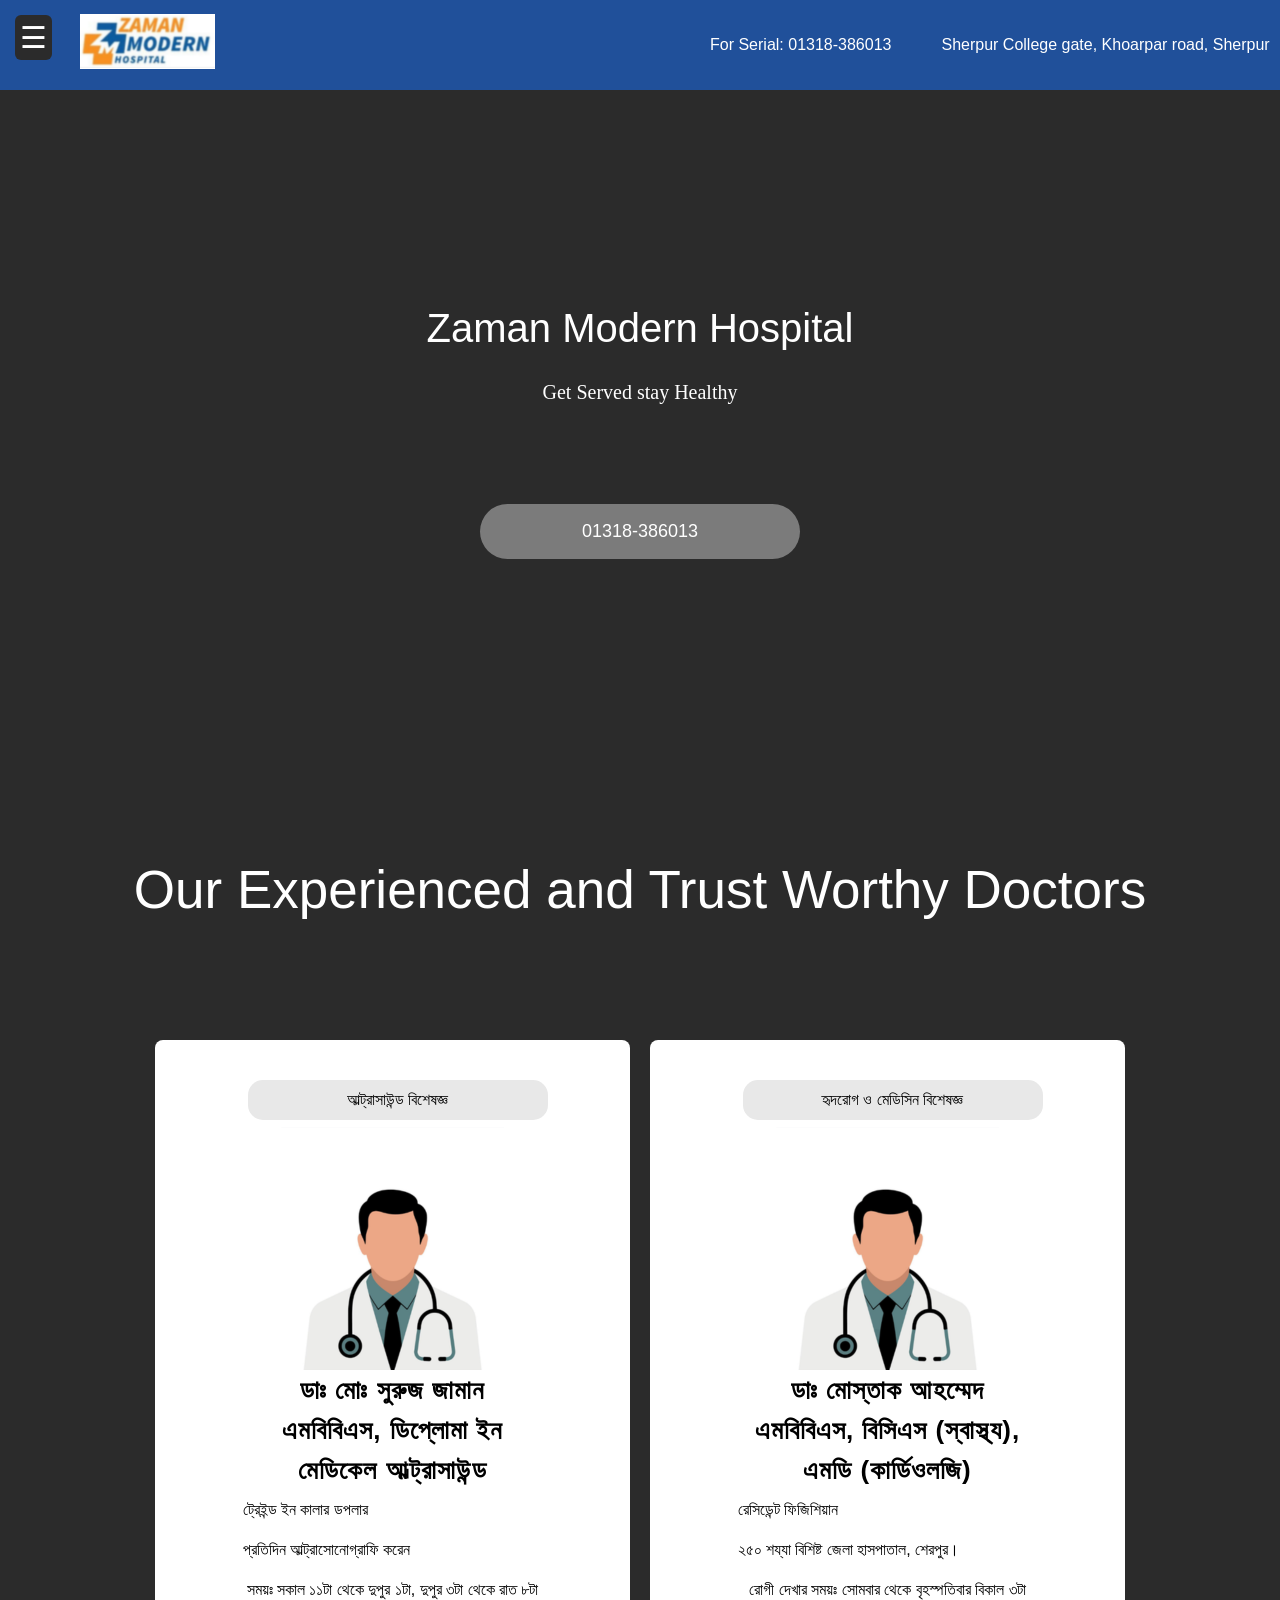
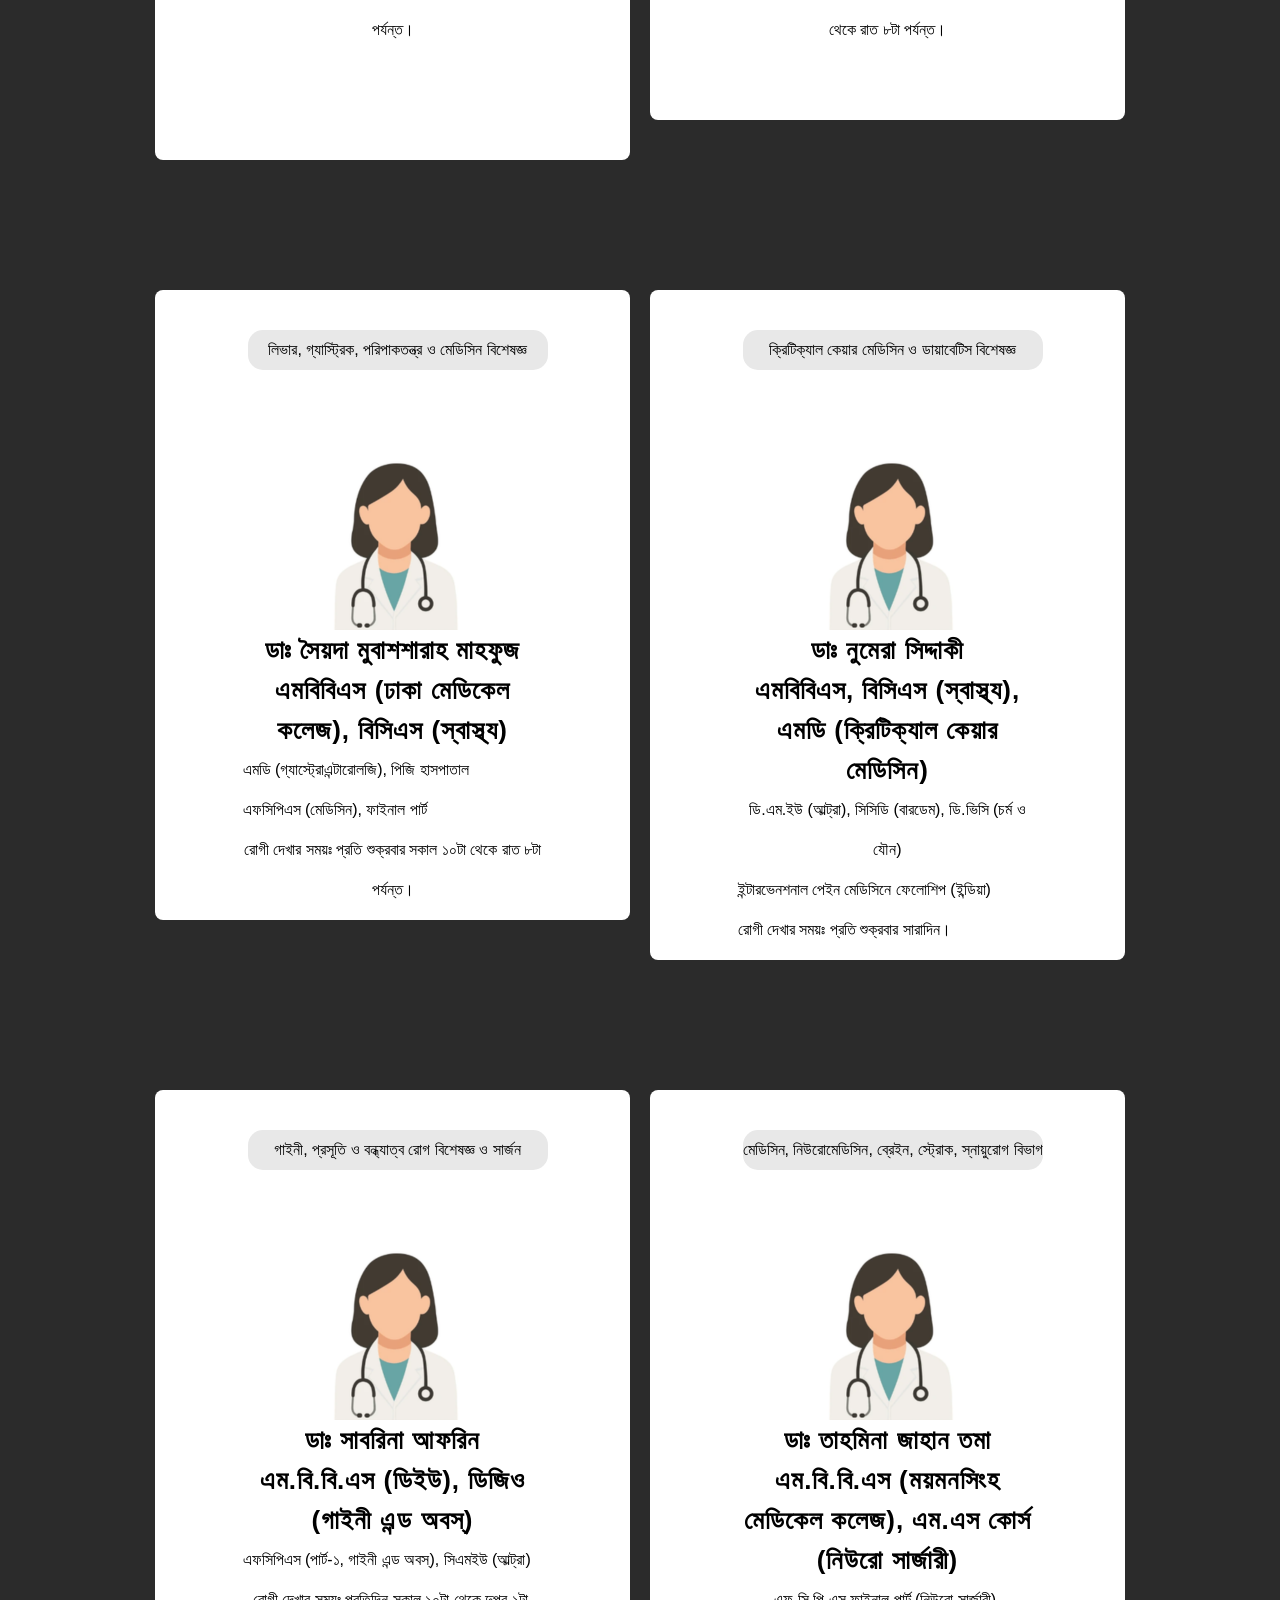
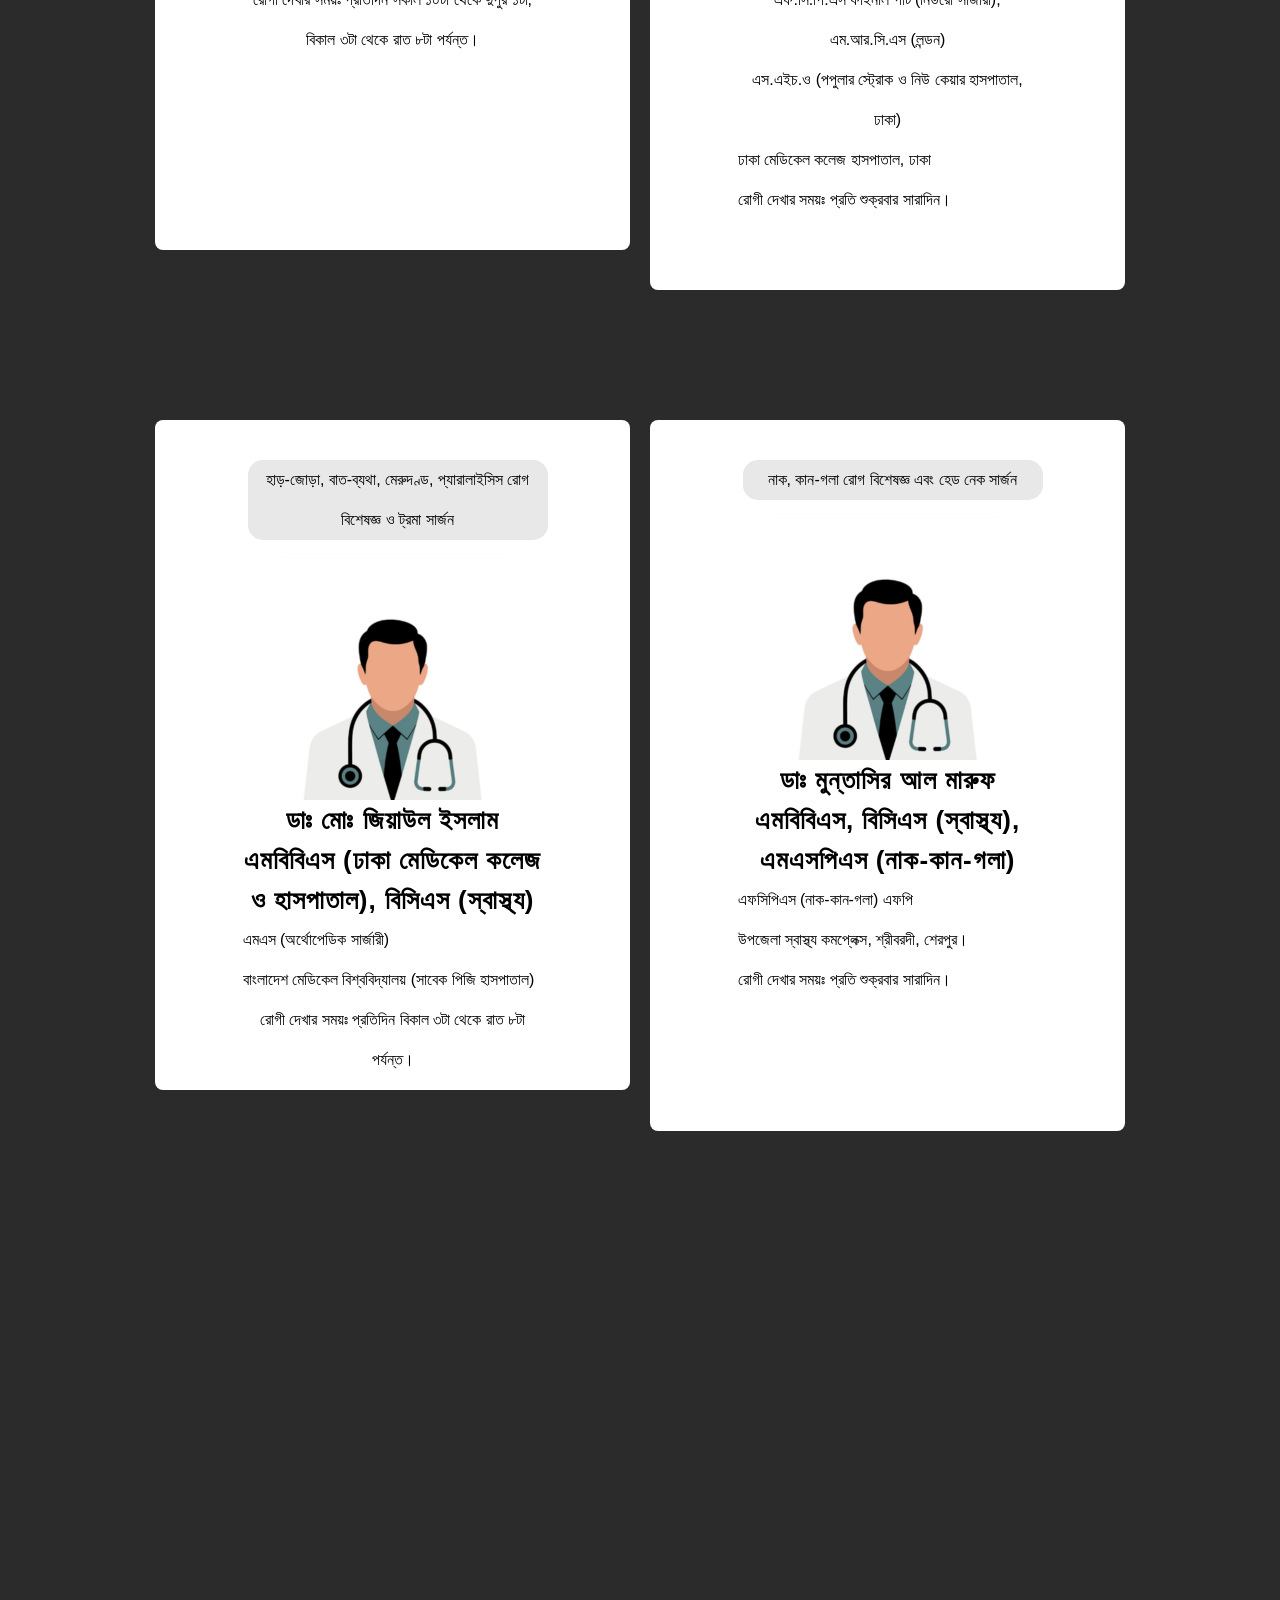
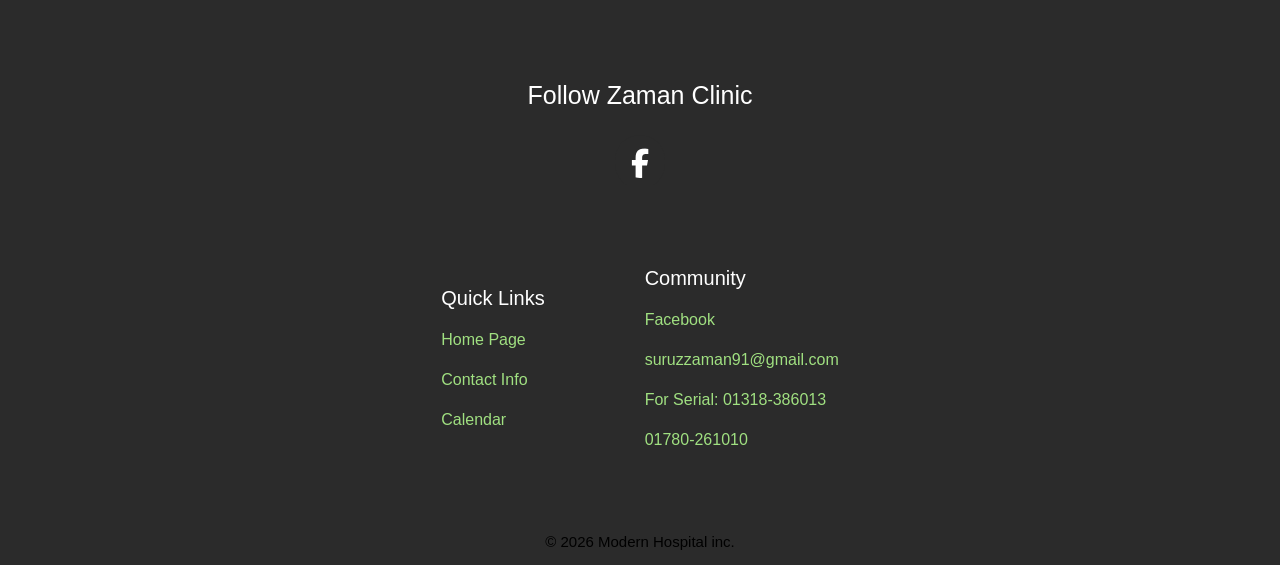
==== commit f4e37004: "Add files via upload" ====
--- a/index.html
+++ b/index.html
@@ -37,7 +37,7 @@
 </nav>
 
 <div class="filers-div">
-    <p class="tagline">Zaman Clinic</p>
+    <p class="tagline">Zaman Modern Hospital</p>
 </div>
 
 <div class="div-s">
@@ -196,7 +196,7 @@
     
     <div class="f-div">
 
-            <p class="f-p">© 2026 Zaman Clinic inc.</p>
+            <p class="f-p">© 2026 Modern Hospital inc.</p>
         </div>
     
 <script>
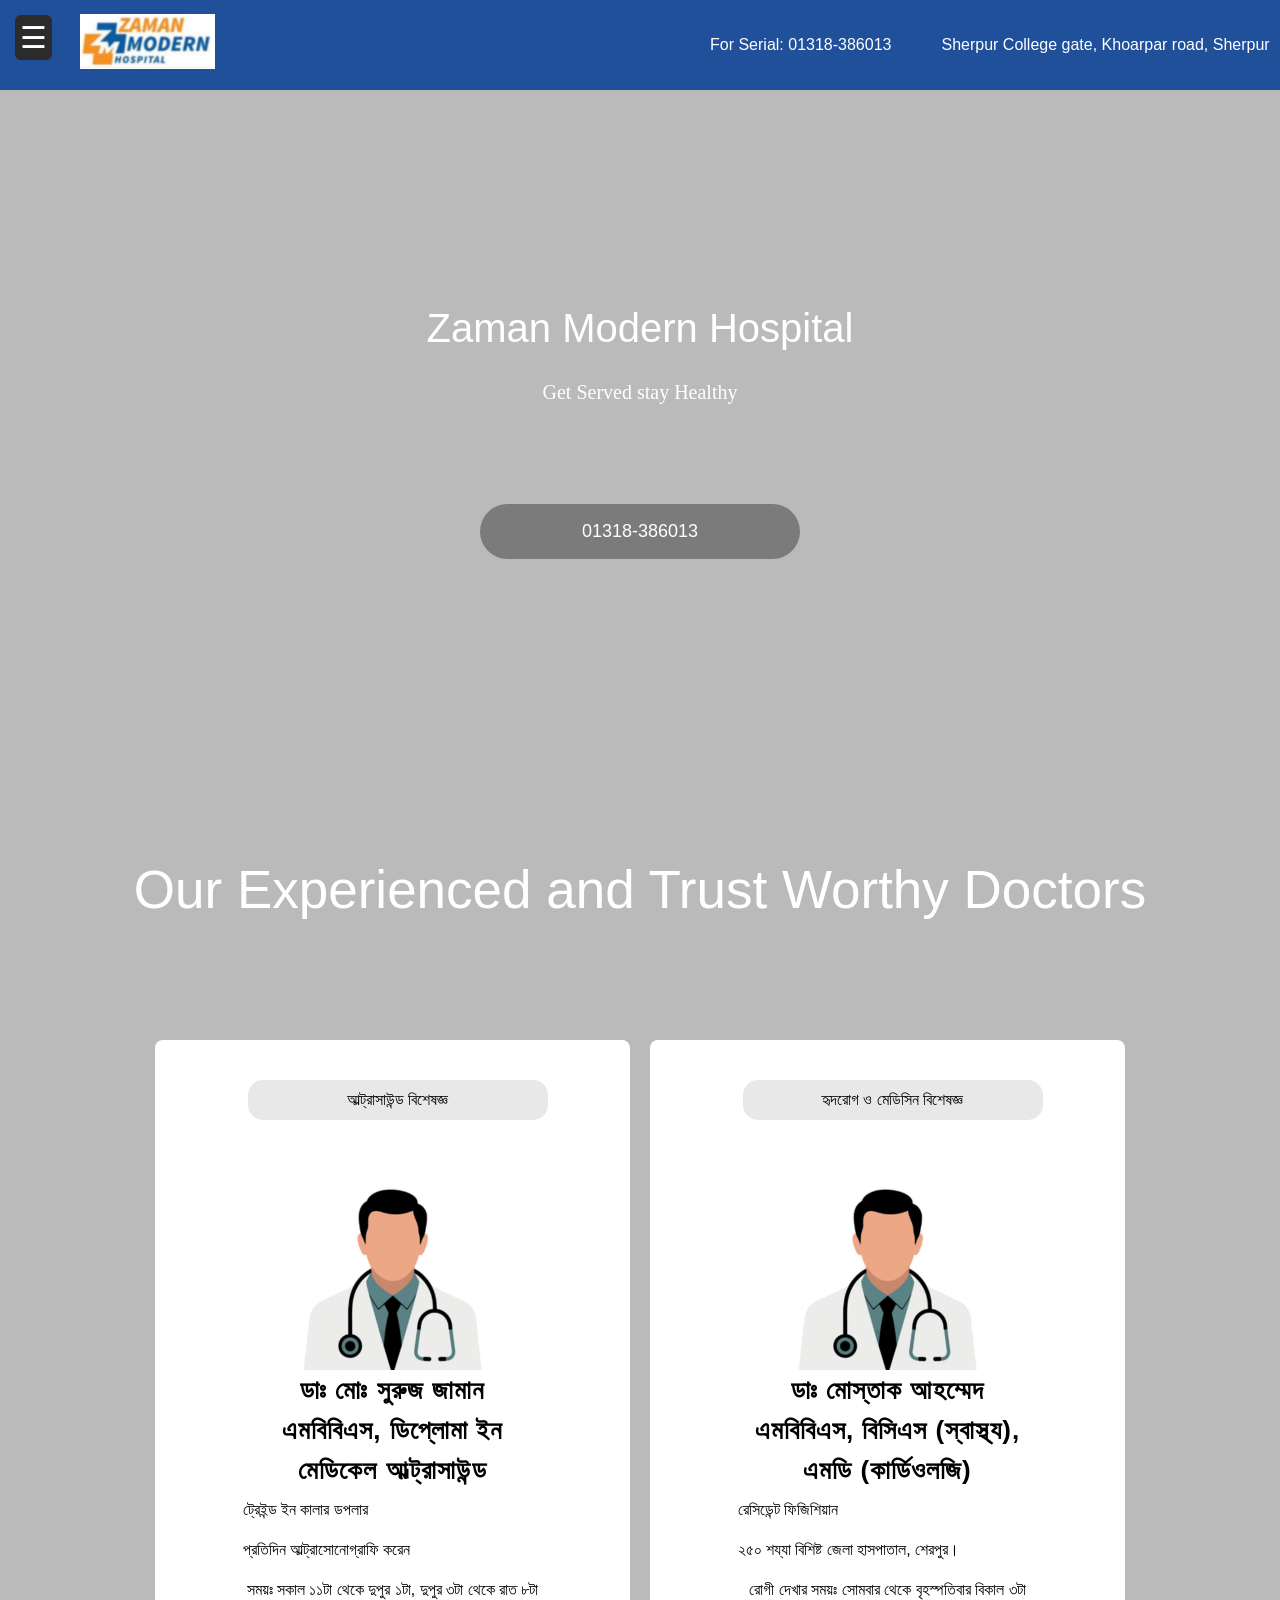
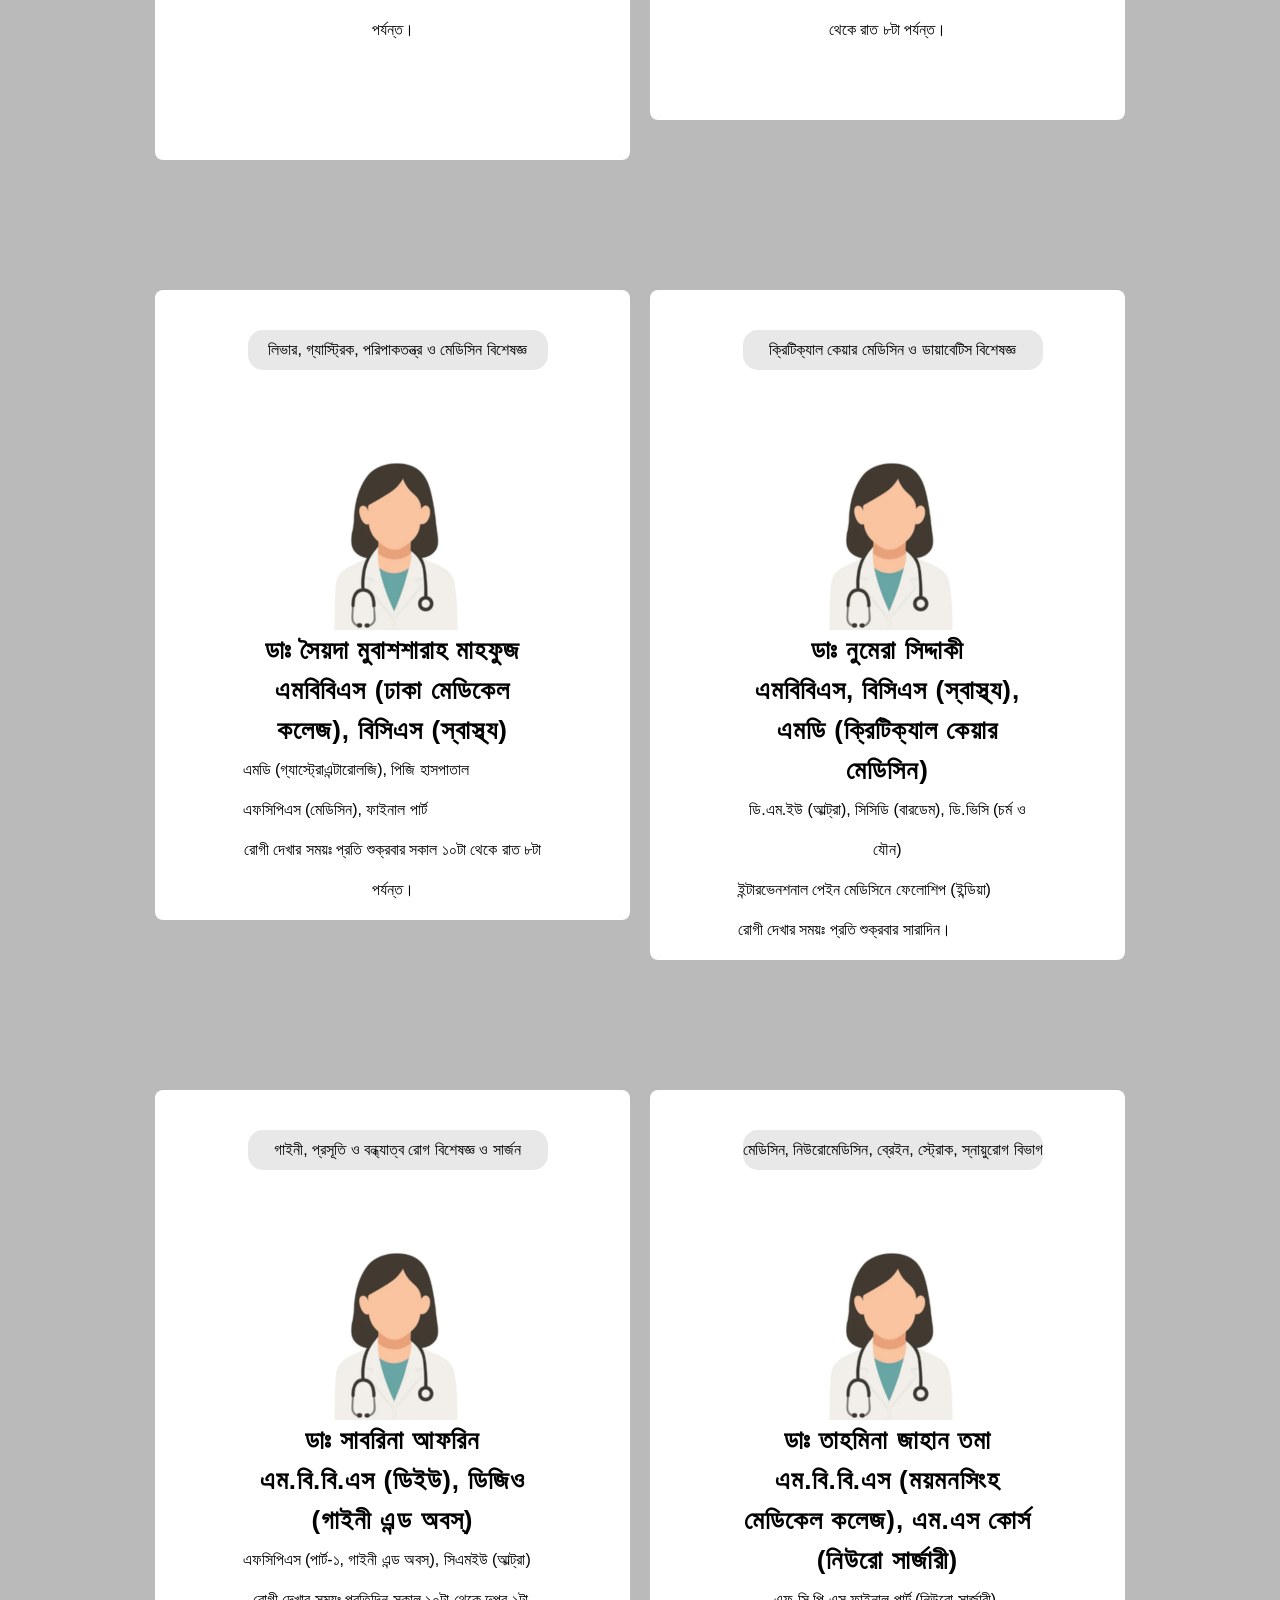
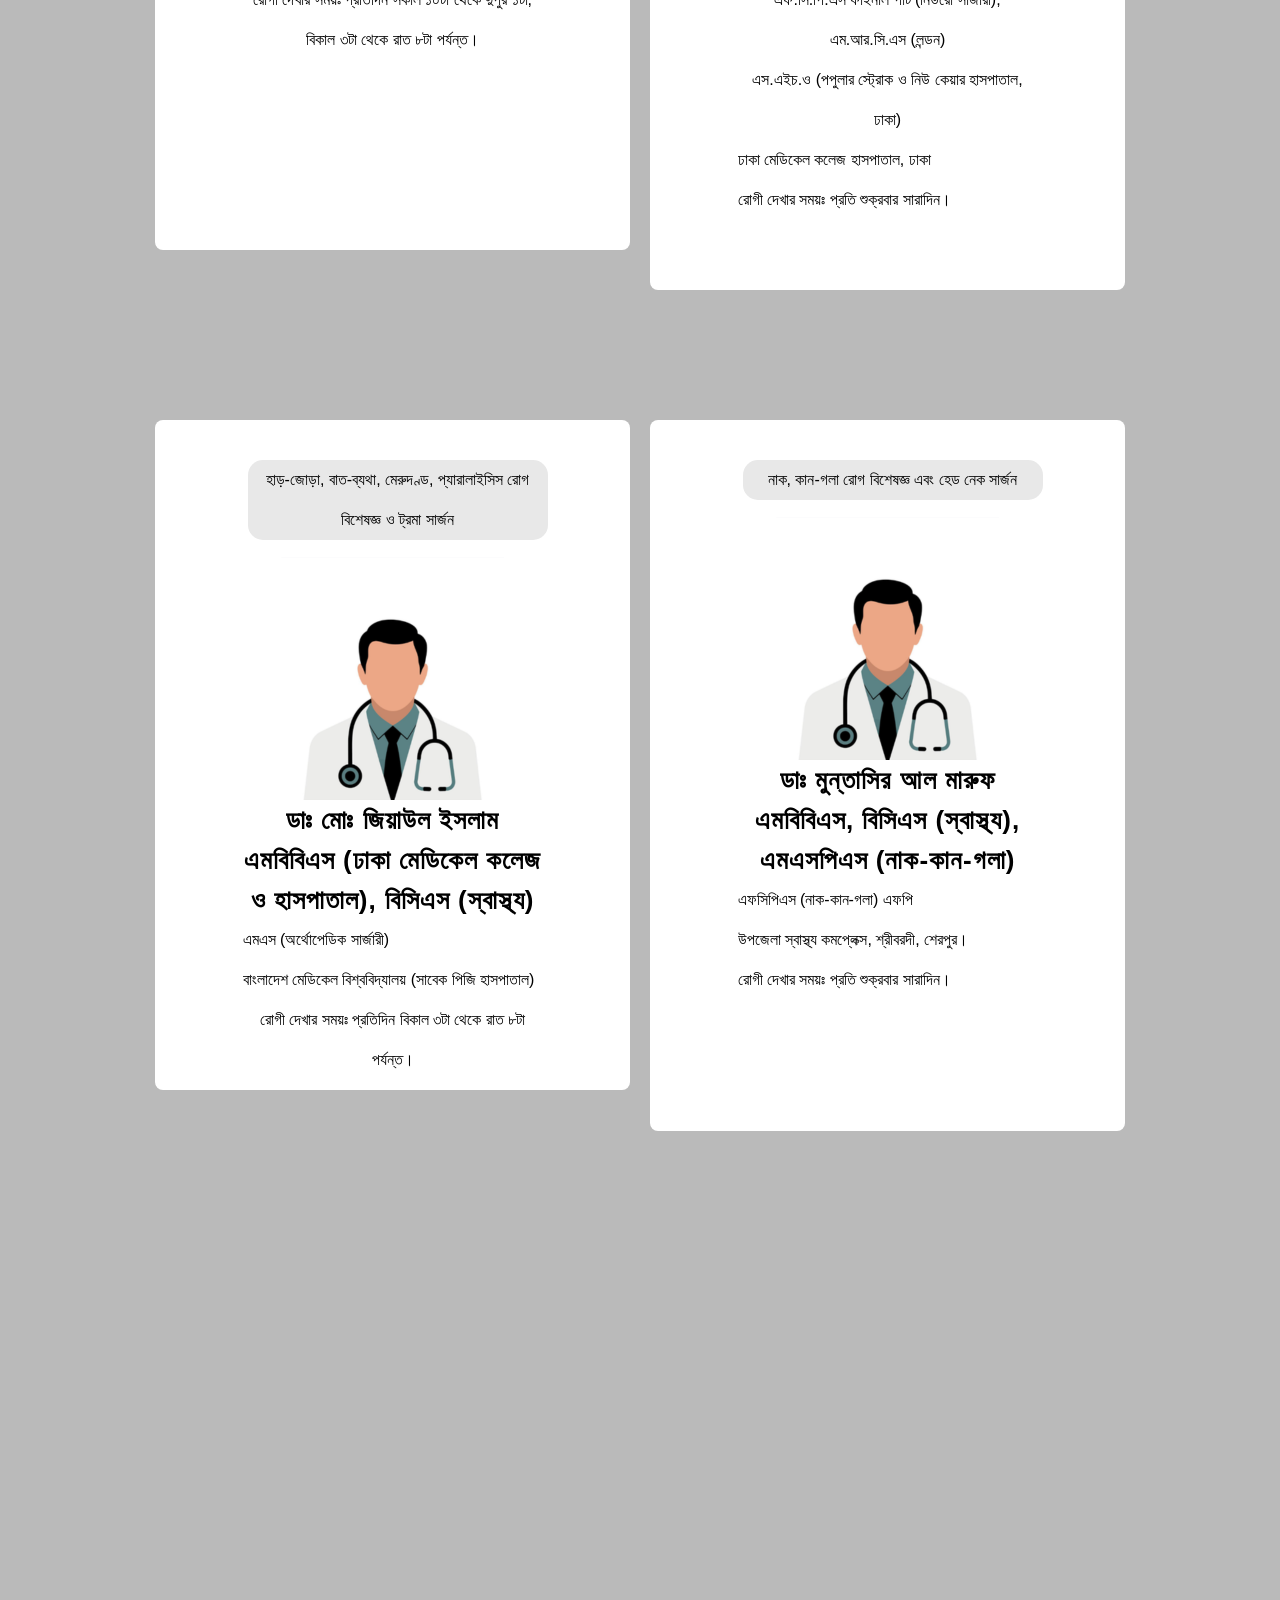
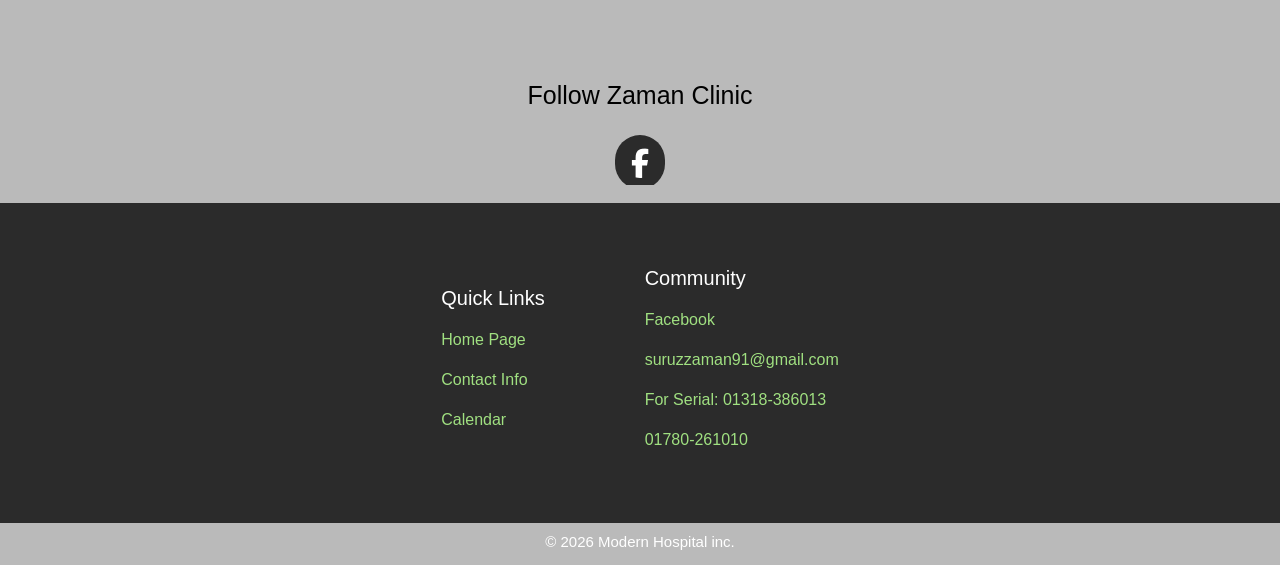
==== commit 236f0d20: "Add files via upload" ====
--- a/index.html
+++ b/index.html
@@ -31,9 +31,10 @@
     <div class="sidebar-toggle" id="sidebarToggle">☰</div>
 
     <nav class="nav-list" id="sidebar">
-    <li><a href="index.html" class="active">Home</a></li>
+        
+    <li><a href="index.html" class="">Home</a></li>
     <li><a href="contact.html">Contact</a></li>
-    <li><a href="store.html" class="">Calendar</a></li>
+    <li><a href="store.html" class="active">Calendar</a></li>
 </nav>
 
 <div class="filers-div">
@@ -199,32 +200,31 @@
             <p class="f-p">© 2026 Modern Hospital inc.</p>
         </div>
     
-<script>
-    const hamburger = document.getElementById("hamburger");
-    const navLinks = document.getElementById("navLinks");
-
-    hamburger.addEventListener("click", () => {
-        navLinks.classList.toggle("open");
-        sidebar.classList.toggle("close");
-    });
-
-  const toggle = document.getElementById("sidebarToggle");
-  const sidebar = document.getElementById("sidebar");
-
-  toggle.addEventListener("click", () => {
-    sidebar.classList.toggle("open");
-    navLinks.classList.toggle("close");
-  });
-
-  function page() {
-    overlay.style.display = "block";
-    loader.style.display = "block";
-
-    setTimeout(() => {
-        window.location.href = "store.html";
-    }, 700);
-  }
-
+        <script>
+    // Grab the elements that actually exist in your HTML
+    const toggle = document.getElementById("sidebarToggle");
+    const sidebar = document.getElementById("sidebar");
+
+    // Only add the listener if the elements are found on the page
+    if (toggle && sidebar) {
+        toggle.addEventListener("click", () => {
+            sidebar.classList.toggle("open");
+        });
+    }
+
+    // Keep your redirect function safe and clean
+    function page() {
+        const overlay = document.getElementById("overlay");
+        const loader = document.getElementById("loader");
+        
+        if (overlay) overlay.style.display = "block";
+        if (loader) loader.style.display = "block";
+
+        setTimeout(() => {
+            window.location.href = "store.html";
+        }, 700);
+    }
 </script>
+
 </body>
 </html>
--- a/index.css
+++ b/index.css
@@ -20,31 +20,30 @@
 
         }
 
-        body {
-    background-color: rgb(186, 186, 186);
-    margin: 0;
-    padding: 0;
-    min-height: 100vh;
-}
-
-/* This is the magic layer that fixes everything */
+        .body {
+            background-color: rgb(186, 186, 186);
+            background-image: url(Jaman_Clinic.png);
+            background-repeat: no-repeat;                 /* Stops the image from duplicating */
+            background-size: cover;                       /* Forces the image to stretch and cover the whole screen */
+            background-position: center;                  /* Keeps the image centered perfectly */
+            background-attachment: fixed;
+        }
+        /* Style the background div */
 .bg-blur {
     position: fixed;
-    top: -10px;    /* Pulls it slightly out of bounds to hide the blur white edges */
-    left: -10px;   /* Pulls it slightly out of bounds to hide the blur white edges */
-    width: calc(100vw + 20px);  /* Makes it wide enough to cover the screen plus edges */
-    height: calc(100vh + 20px); /* Makes it tall enough to cover the screen plus edges */
-    
-    background-image: url("Jaman_Clinic.png"); /* Your exact image filename */
+    top: 0;
+    left: 0;
+    width: 100vw;
+    height: 100vh;
+    background-image: url("Jaman_Clinic.png"); /* Your image name here */
     background-size: cover;
     background-position: center;
     background-repeat: no-repeat;
     
-    filter: blur(5px); /* Change this number to make it more or less blurry */
-    z-index: -1;       /* Places it behind all your text and doctor cards */
-    pointer-events: none; /* Makes sure clicks pass right through it to the cards */
-}
-    
+    filter: blur(8px); /* Adjust the blur here */
+    z-index: -1;       /* Pushes it behind all your text and cards */
+}
+        
         .img {
             transition: 0.3s;
         }
@@ -54,7 +53,7 @@
             border-style: solid;
             border-radius: 3px;
             margin-top: 6px;
-            border-color: #000000;
+            border-color: #2b2b2b;
         }
 
         /* FLEX CONTAINER */
@@ -97,9 +96,9 @@
         .hamburger {
             display: none;
             font-size: 32px;
-            color: #2b2b2b;
+            color: #ffffff;
             cursor: pointer;
-            background-color: #2b2b2b;
+            background-color: #505050;
             border-radius: 2px;
             padding: 5px;
             padding-left: 10px;
@@ -129,51 +128,52 @@
         }
 
         /* RESPONSIVE */
+        
         @media (max-width: 768px) {
-            /* Nav links hidden */
-            .nav-links {
-                display: none;
-                flex-direction: column;
-                position: absolute;
-                right: 20px;
-                top: 80px;
-                background: #505050;
-                padding: 20px;
-                border-radius: 8px;
-                width: 150px;
-                z-index: 9999;
-                transition: 0.3s ease;
-            }
-
-            /* Show when toggled */
-            .nav-links.open {
-                display: flex;
-            }
-
-            /* Show hamburger */
-            .hamburger {
-                display: block;
-                margin-top: 0px;
-                margin-right: 0px;
-                border-radius: 5px;
-            }
-
-            .logo a {
-                margin-right: 20px;
-                background-color: transparent;
-            }
-
-            .p-account {
-                color: white;
-                font-weight: 800;
-                font-size: 10px;
-                display: block;
-            }
-
-            .nav-loc {
-                margin-left: 1px;
-            }
-        }
+    /* Hide the sidebar menu by default */
+    #sidebar {
+        display: none;
+        flex-direction: column;
+        position: absolute;
+        right: 20px;
+        top: 80px;
+        background: #505050;
+        padding: 20px;
+        border-radius: 8px;
+        width: 150px;
+        z-index: 9999;
+        transition: 0.3s ease;
+    }
+
+    /* Show the sidebar when toggled open */
+    #sidebar.open {
+        display: flex;
+    }
+
+    /* Show hamburger toggle button */
+    .sidebar-toggle {
+        display: block;
+        cursor: pointer;
+        font-size: 24px;
+        color: white;
+    }
+
+    .logo a {
+        margin-right: 20px;
+        background-color: transparent;
+    }
+
+    .p-account {
+        color: white;
+        font-weight: 800;
+        font-size: 10px;
+        display: block;
+    }
+
+    .nav-loc {
+        margin-left: 1px;
+    }
+}
 
           .nav-list {
             background-color: transparent;
@@ -297,7 +297,7 @@
             font-size: 15px;
             font-family: arial;
             font-weight: 450;
-            color: black;
+            color: rgb(255, 255, 255);
             margin-top: 10px;
             white-space: nowrap;
         }
@@ -305,7 +305,7 @@
         .follows {
             margin-top: 550px;
             font-size: 25px;
-            color: rgb(255, 255, 255);
+            color: black;
         }
 
         .facebook-z {
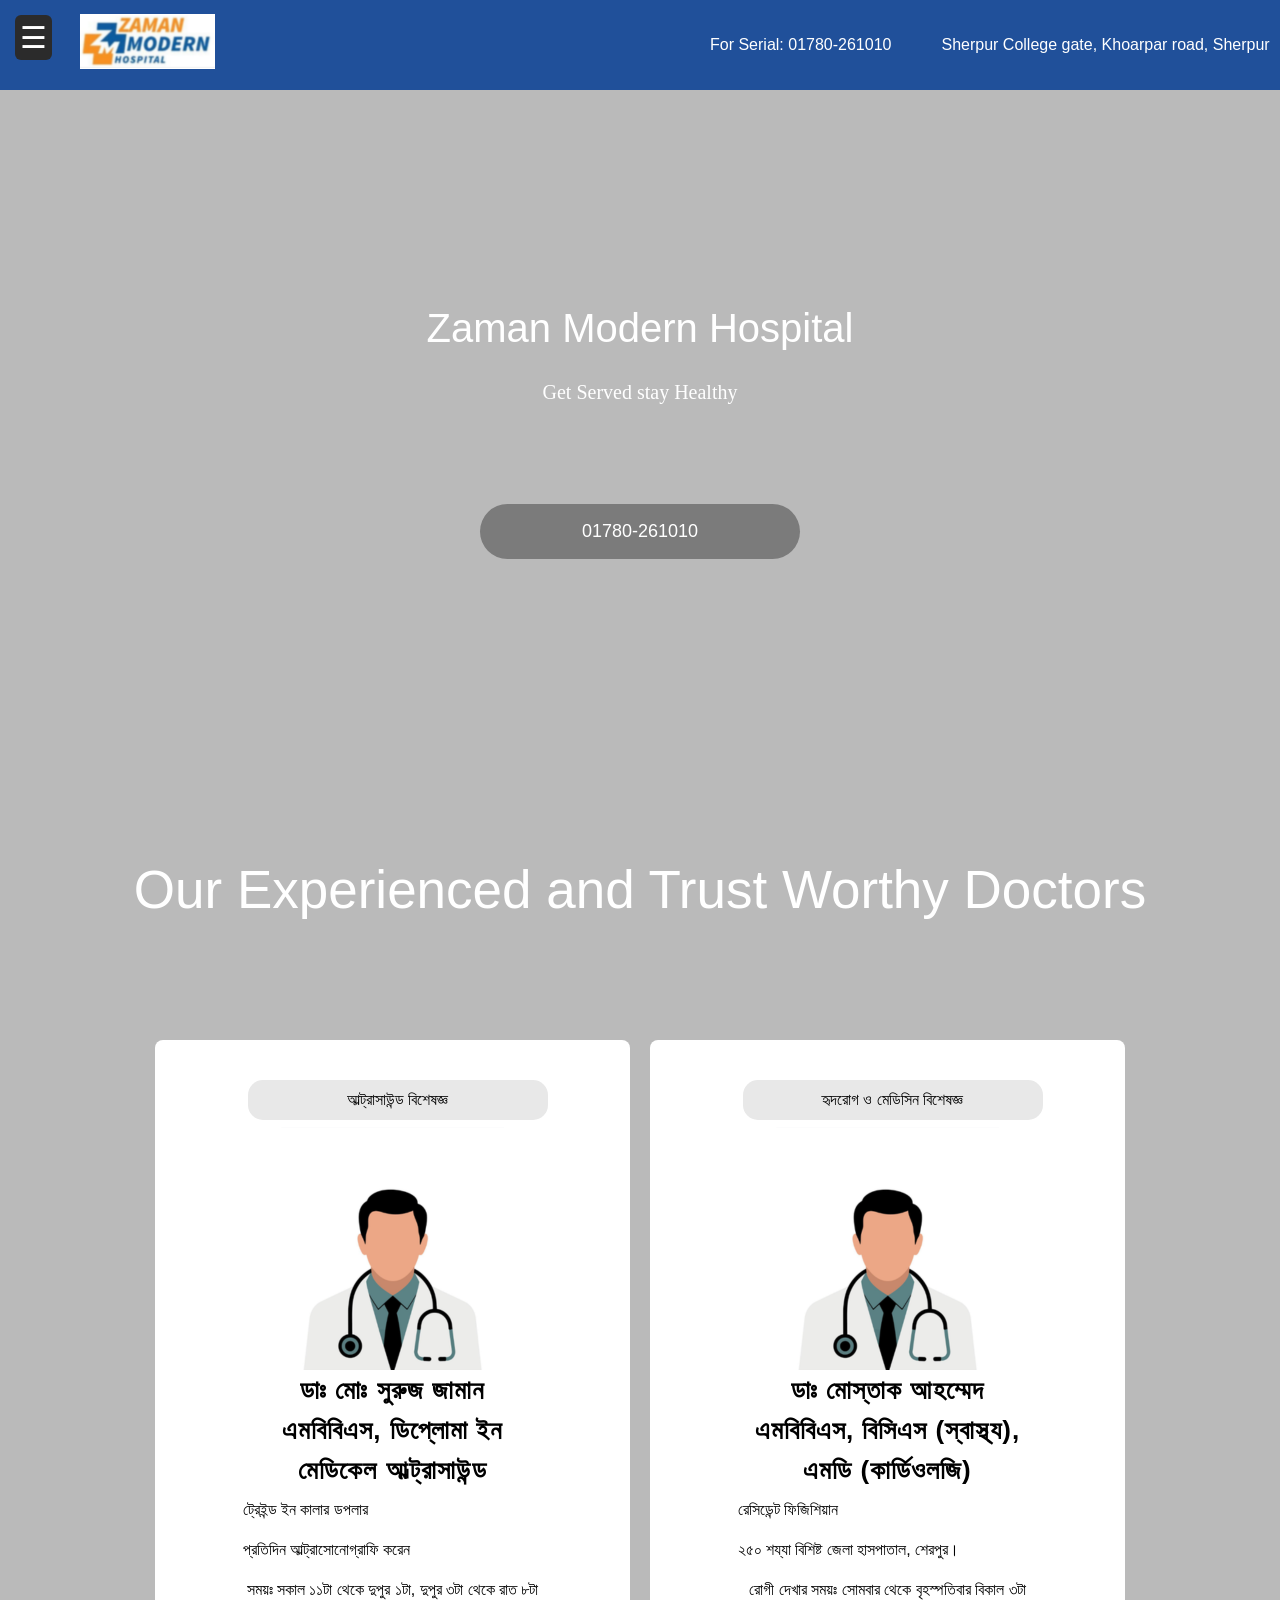
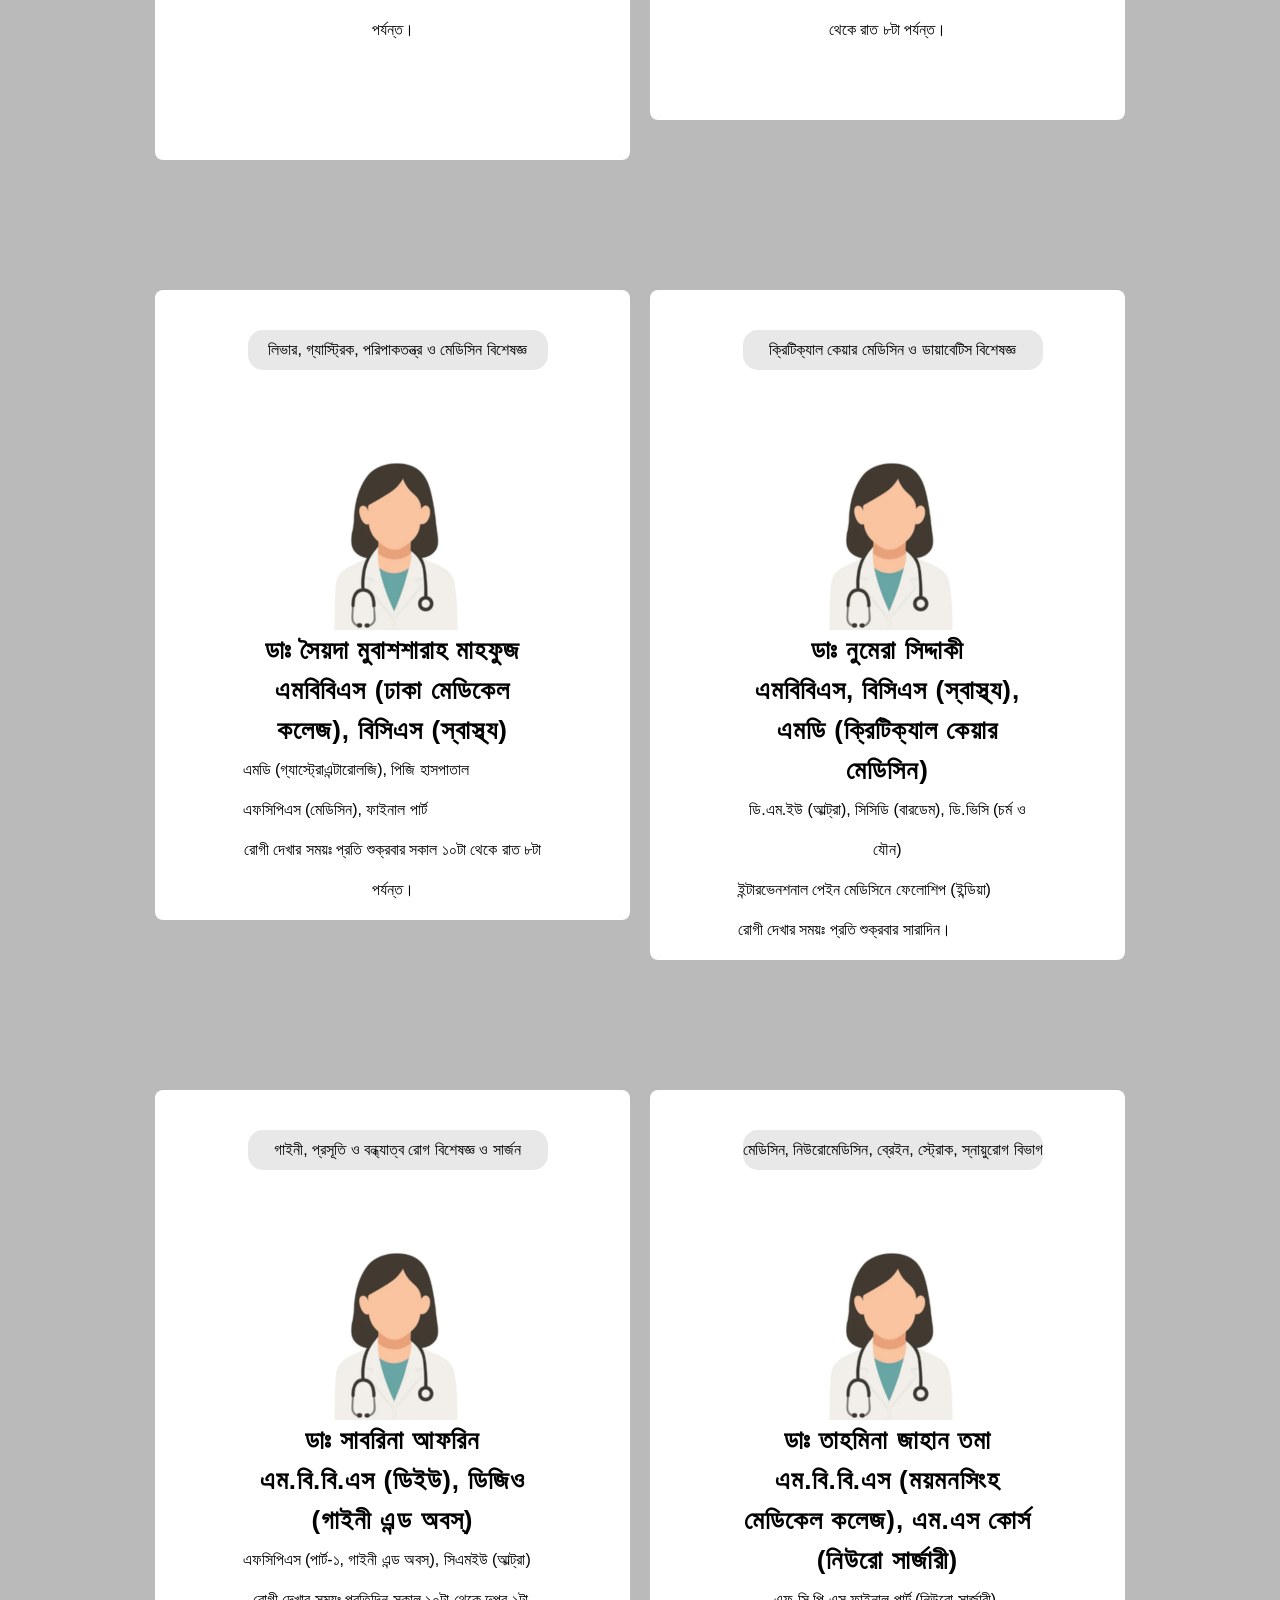
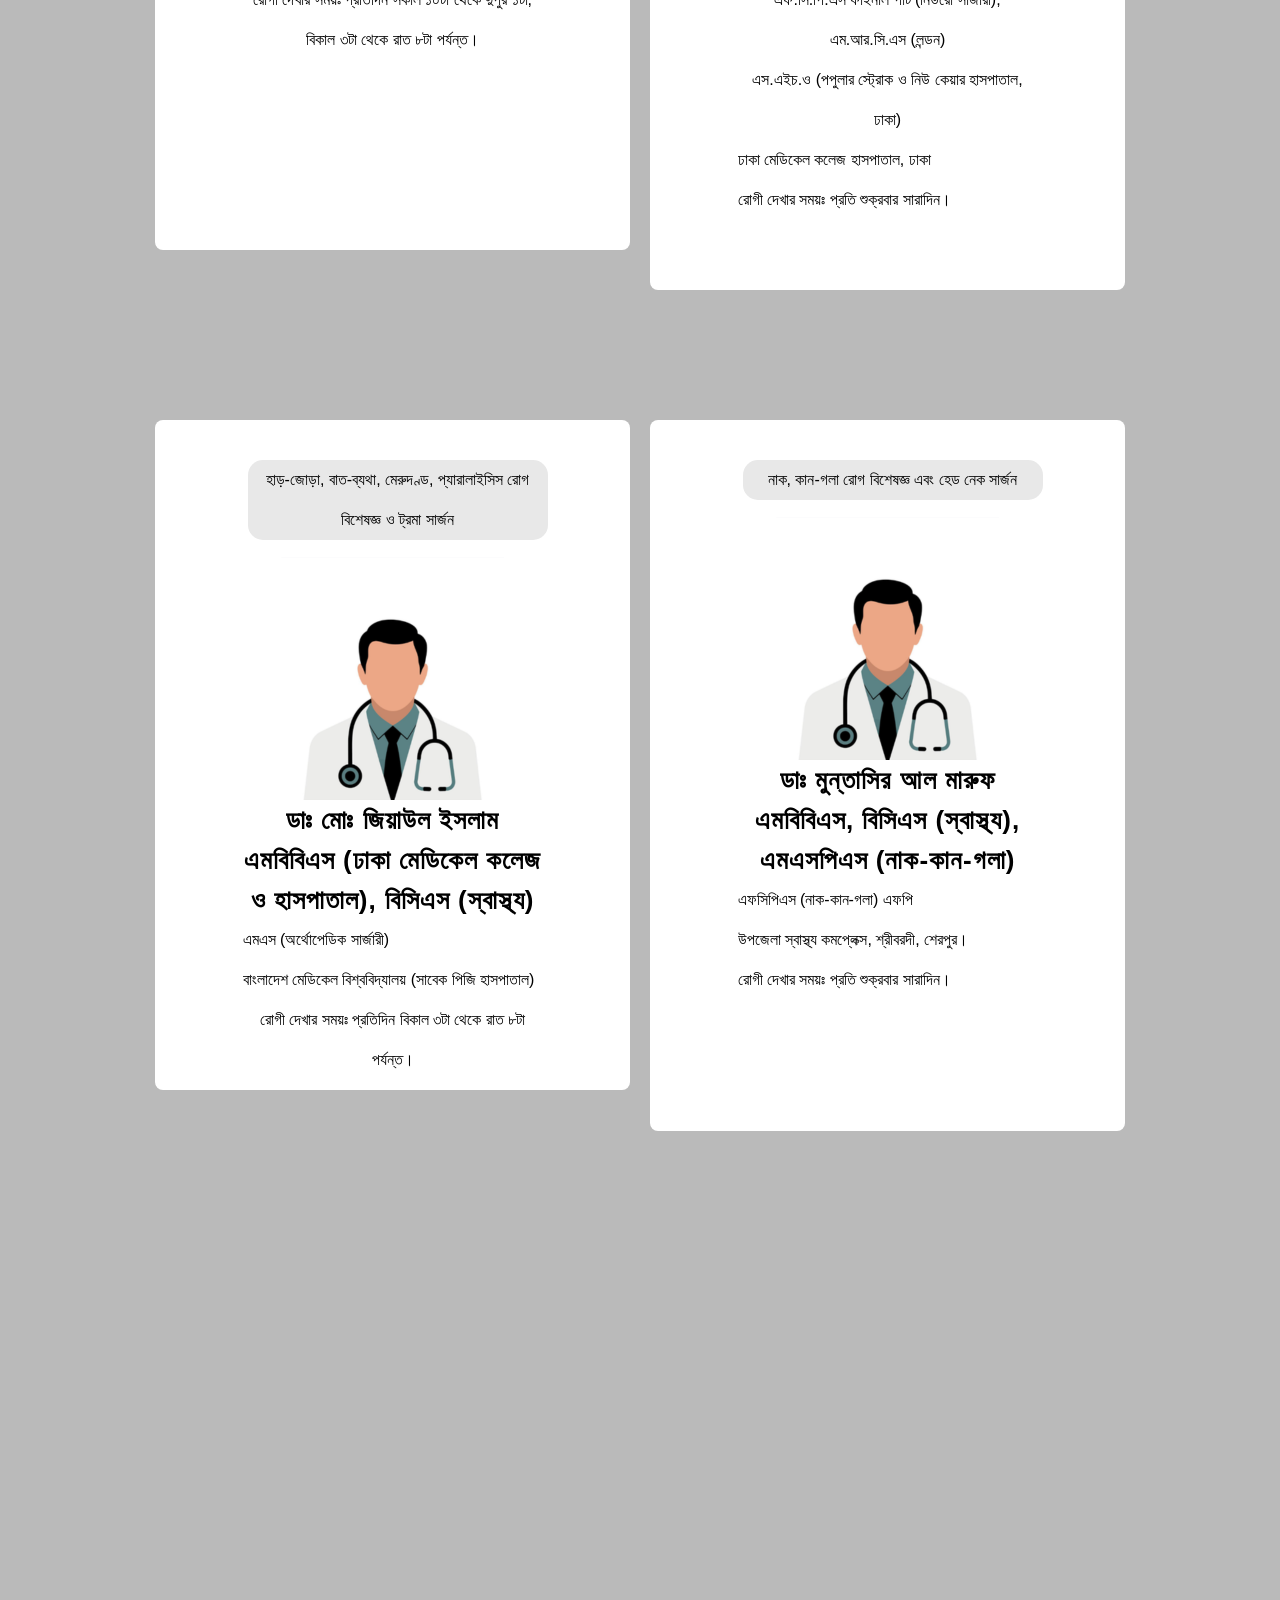
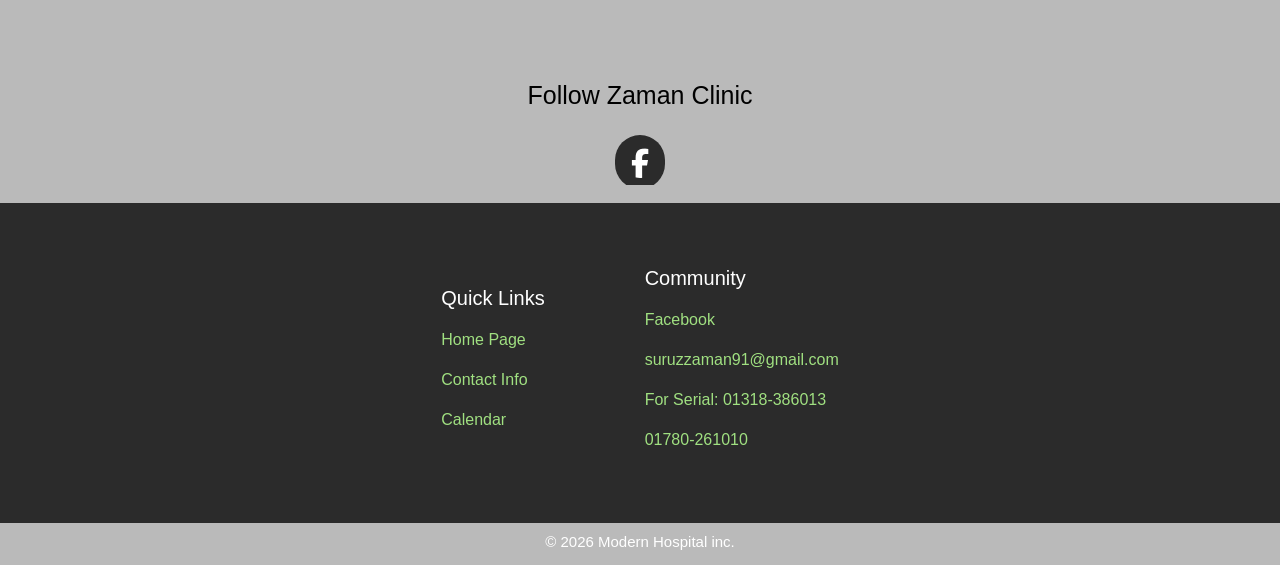
==== commit 9e9dcbf5: "Add files via upload" ====
--- a/index.html
+++ b/index.html
@@ -22,7 +22,7 @@
         <div class="logo"><a href="index.html"><img class="img" src="Untitled design (14).png" alt=""></a></div>
     </div>
     
-    <p>For Serial: 01318-386013</p>
+    <p>For Serial: 01780-261010</p>
 
     <p class="nav-loc">Sherpur College gate, Khoarpar road, Sherpur</p>
 
@@ -47,7 +47,7 @@
 
 <div class="button-div">
     <button class="fliers-but">
-        01318-386013
+        01780-261010
     </button>
 </div>
 
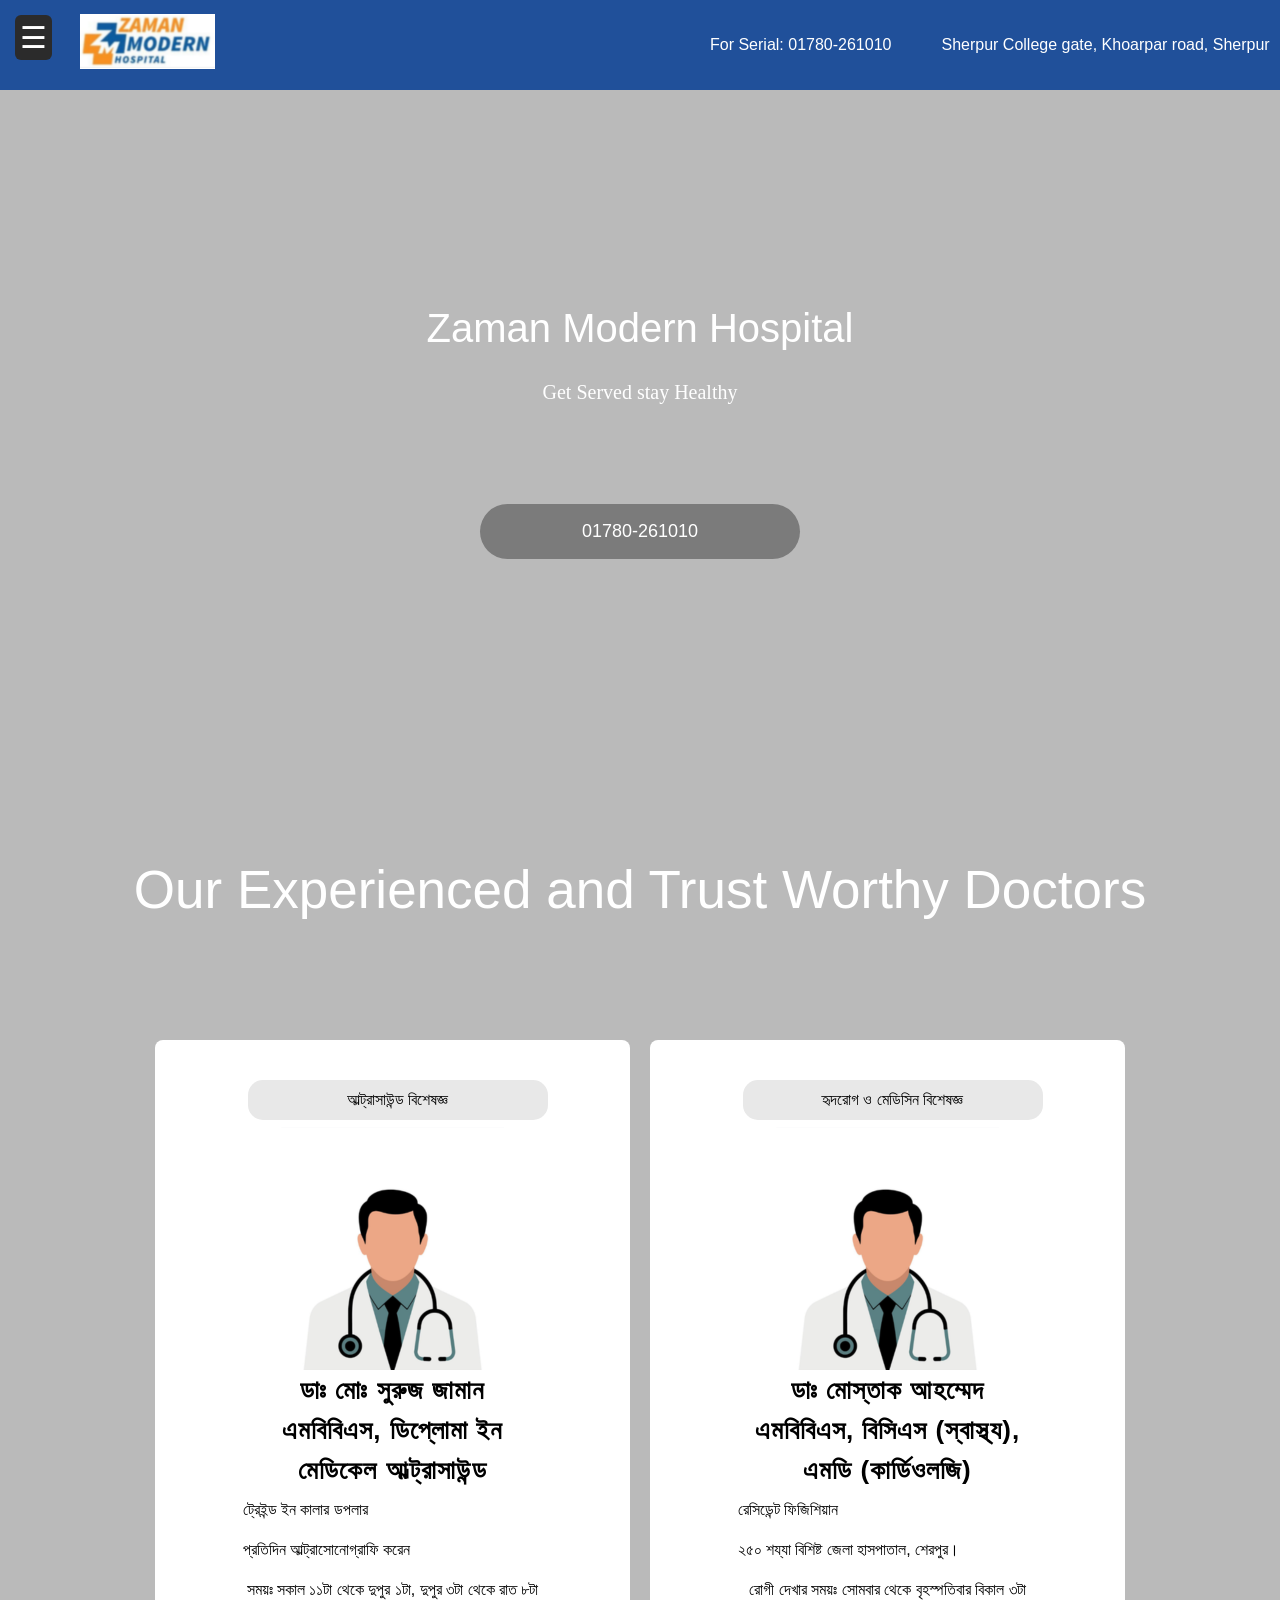
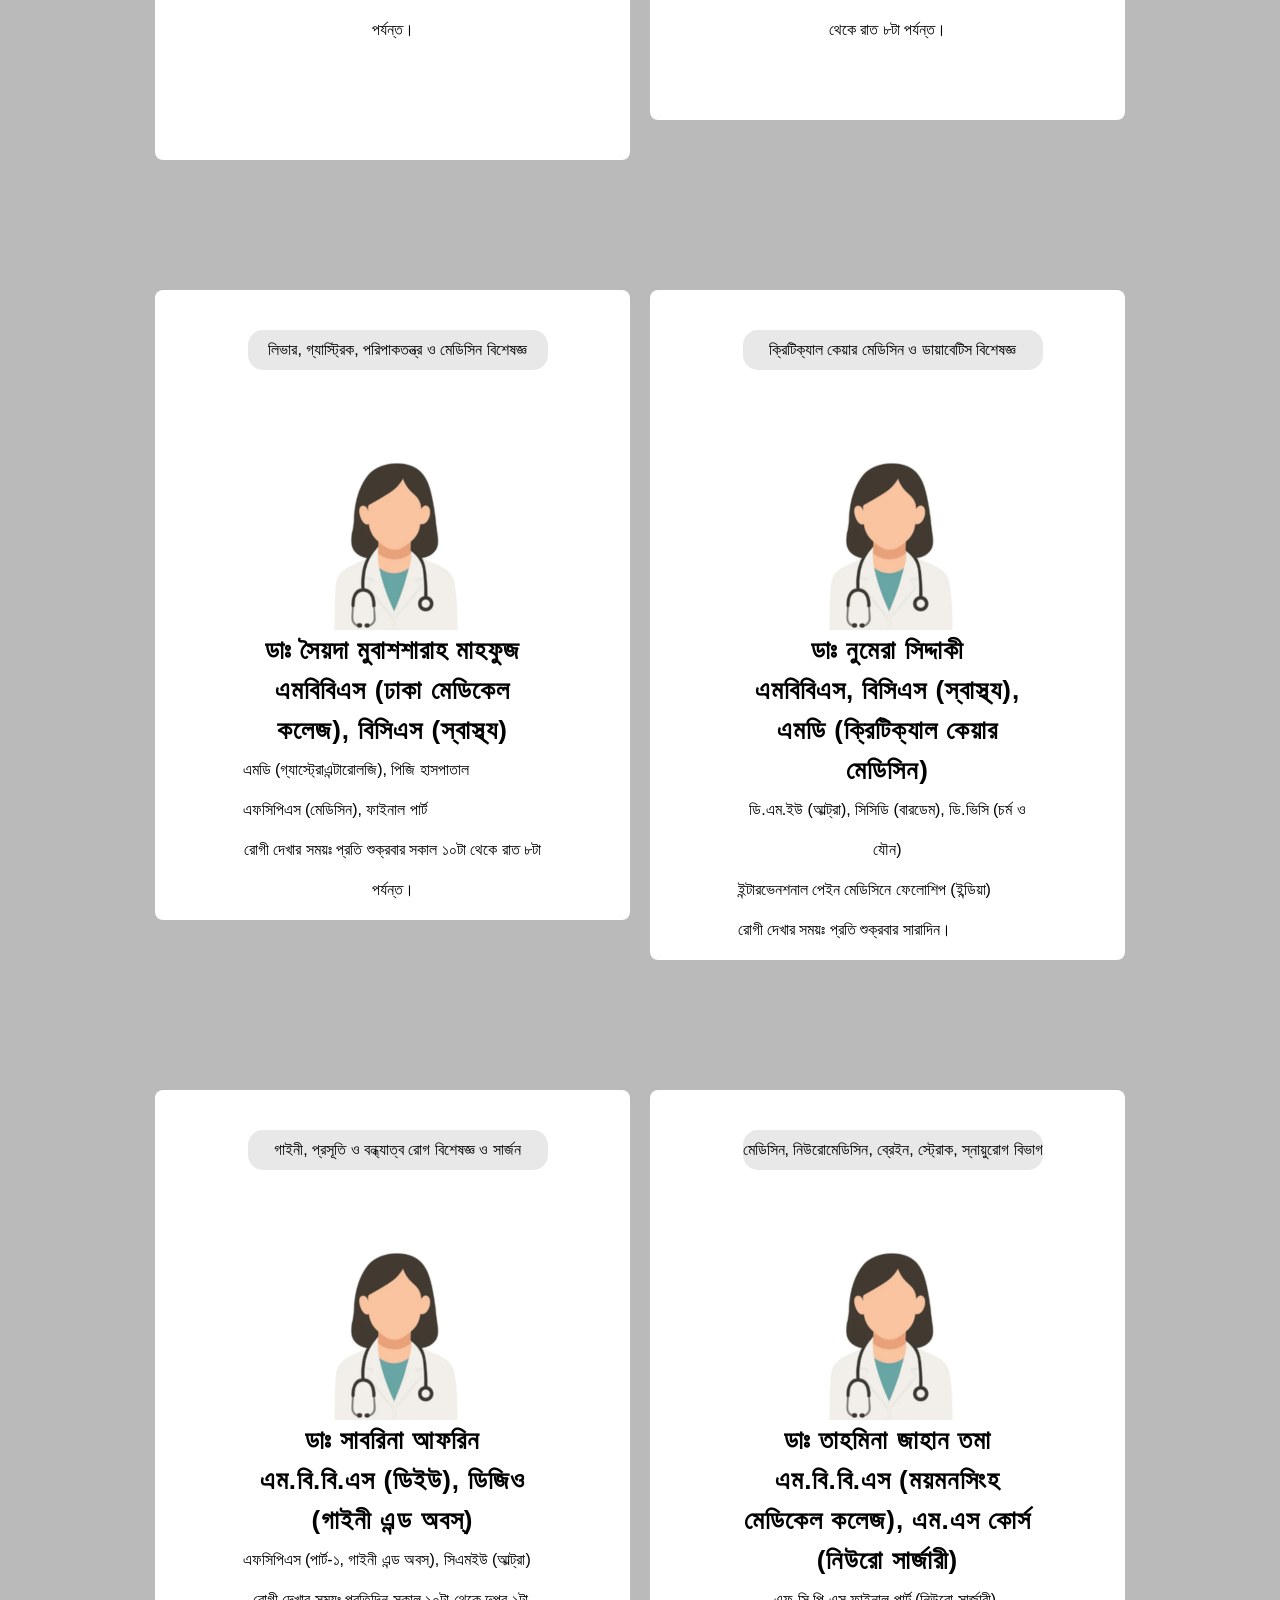
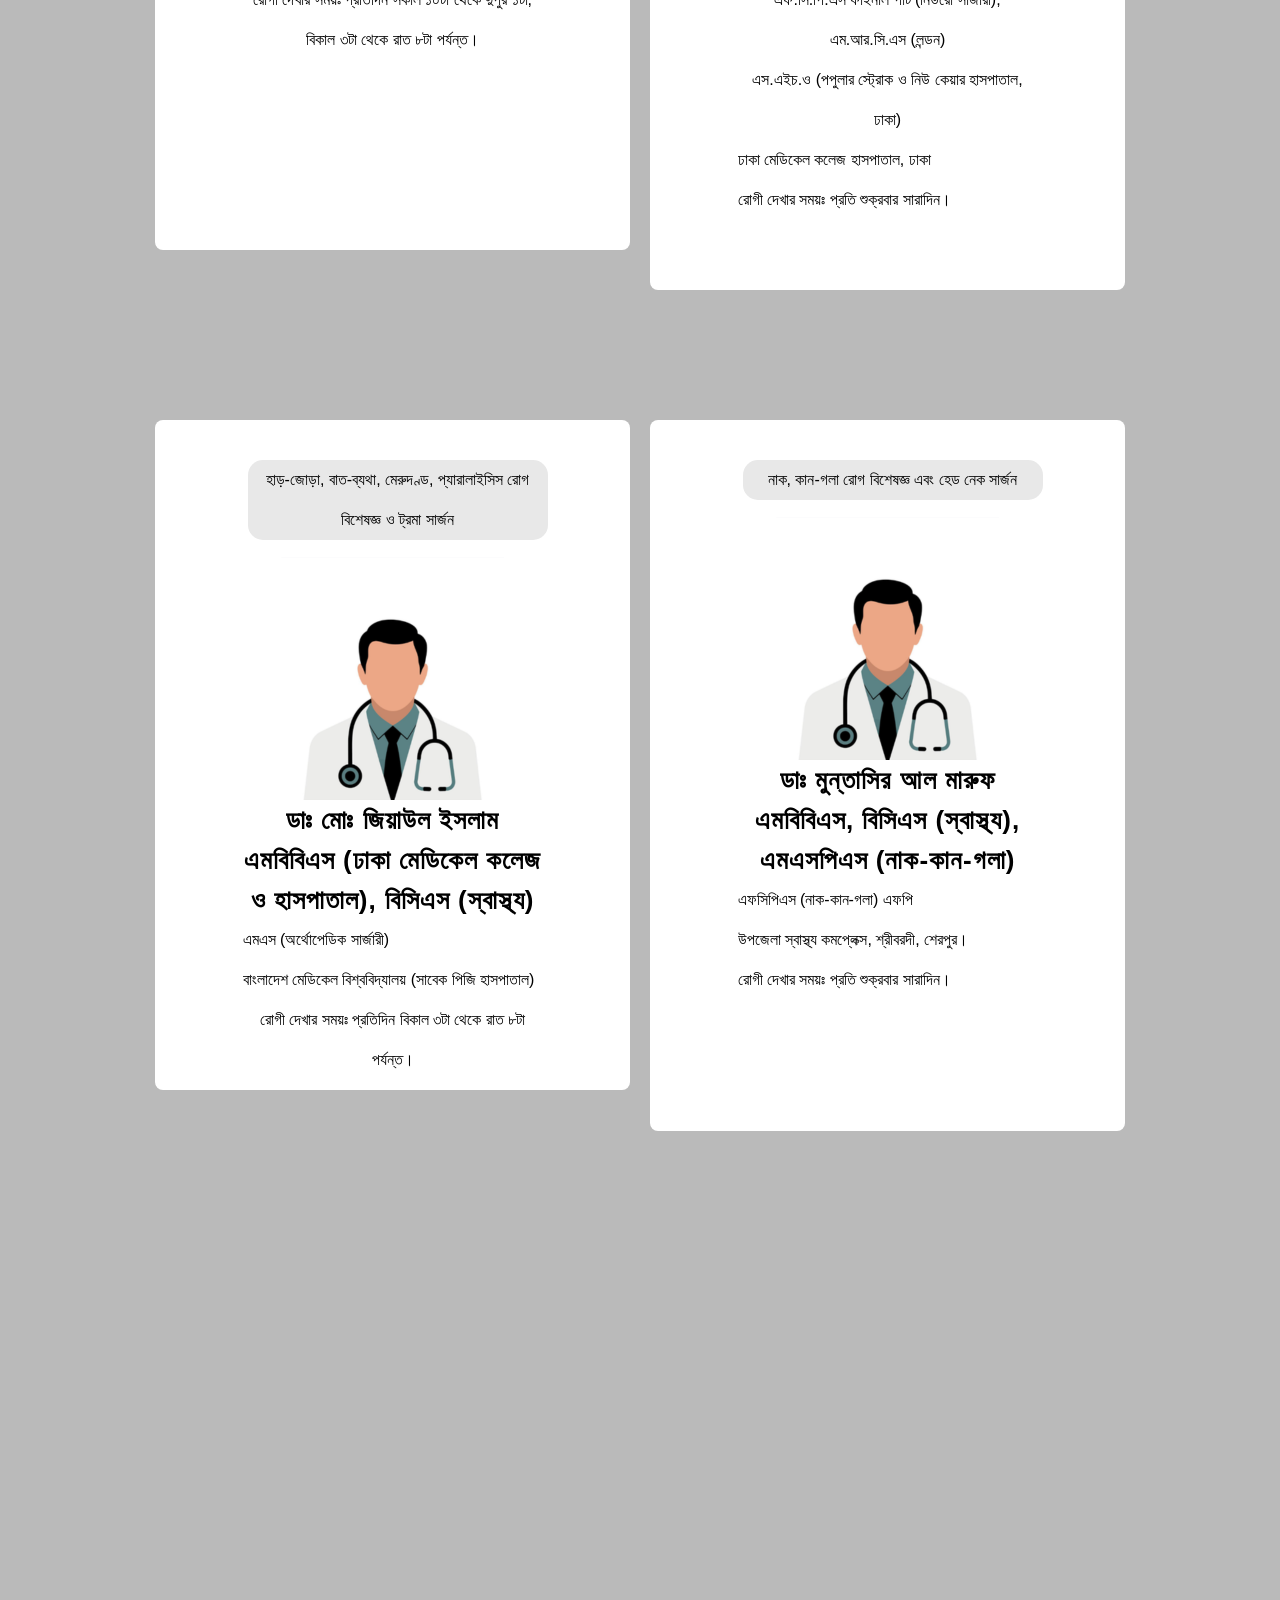
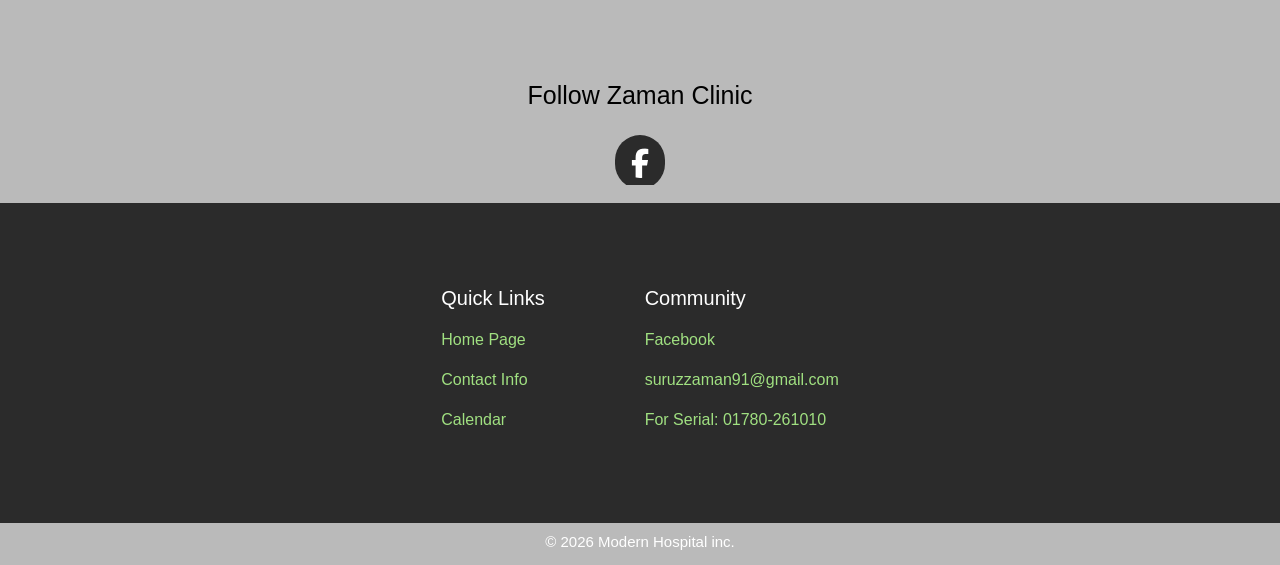
==== commit 230ef1c6: "Add files via upload" ====
--- a/index.html
+++ b/index.html
@@ -186,8 +186,7 @@
             <p class="z-p">Community</p>
            <a href="https://www.facebook.com/zamanmodernhospital/?locale=bn_IN"> <li class="li-z">Facebook</li></a>
             <li class="li-z">suruzzaman91@gmail.com</li>
-            <li class="li-z">For Serial: 01318-386013</li>
-            <li class="li-z">01780-261010</li>
+            <li class="li-z">For Serial: 01780-261010</li>
             <li class="li-z"></li>
         </div>
         </div>
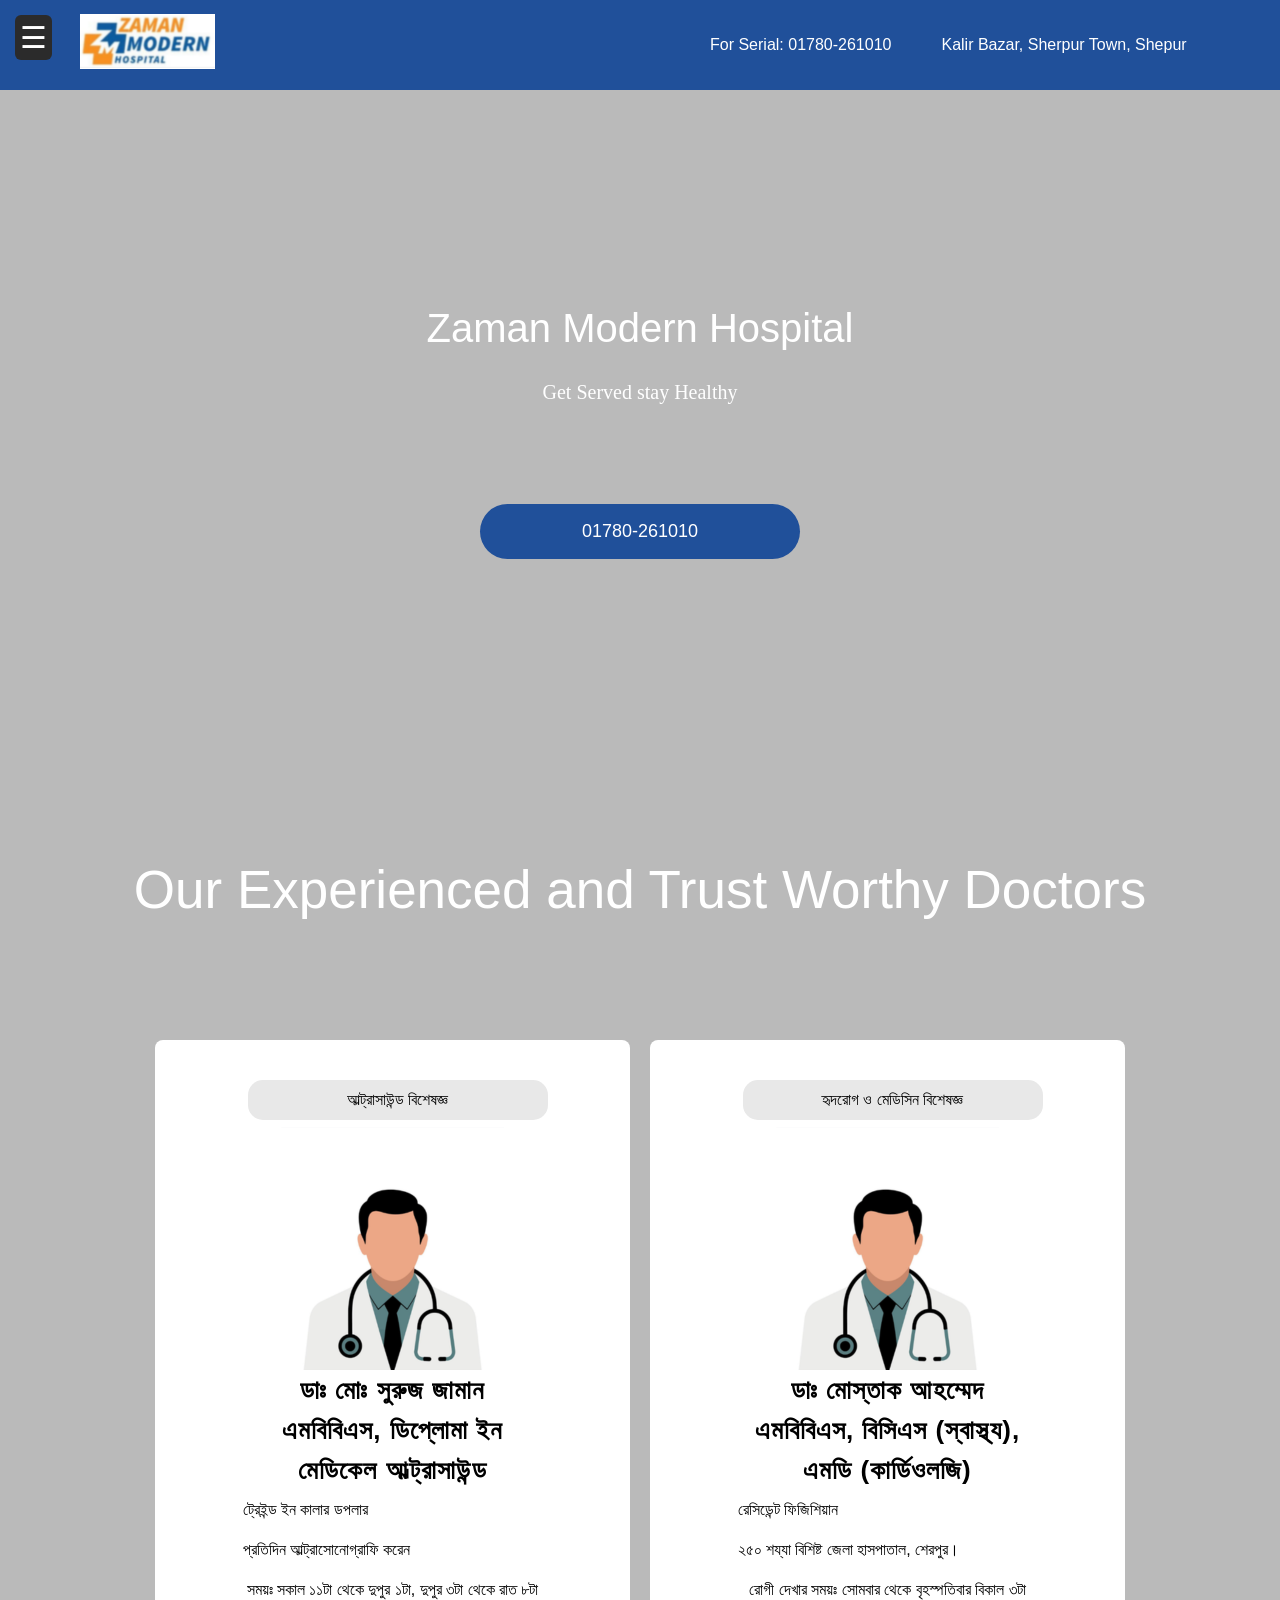
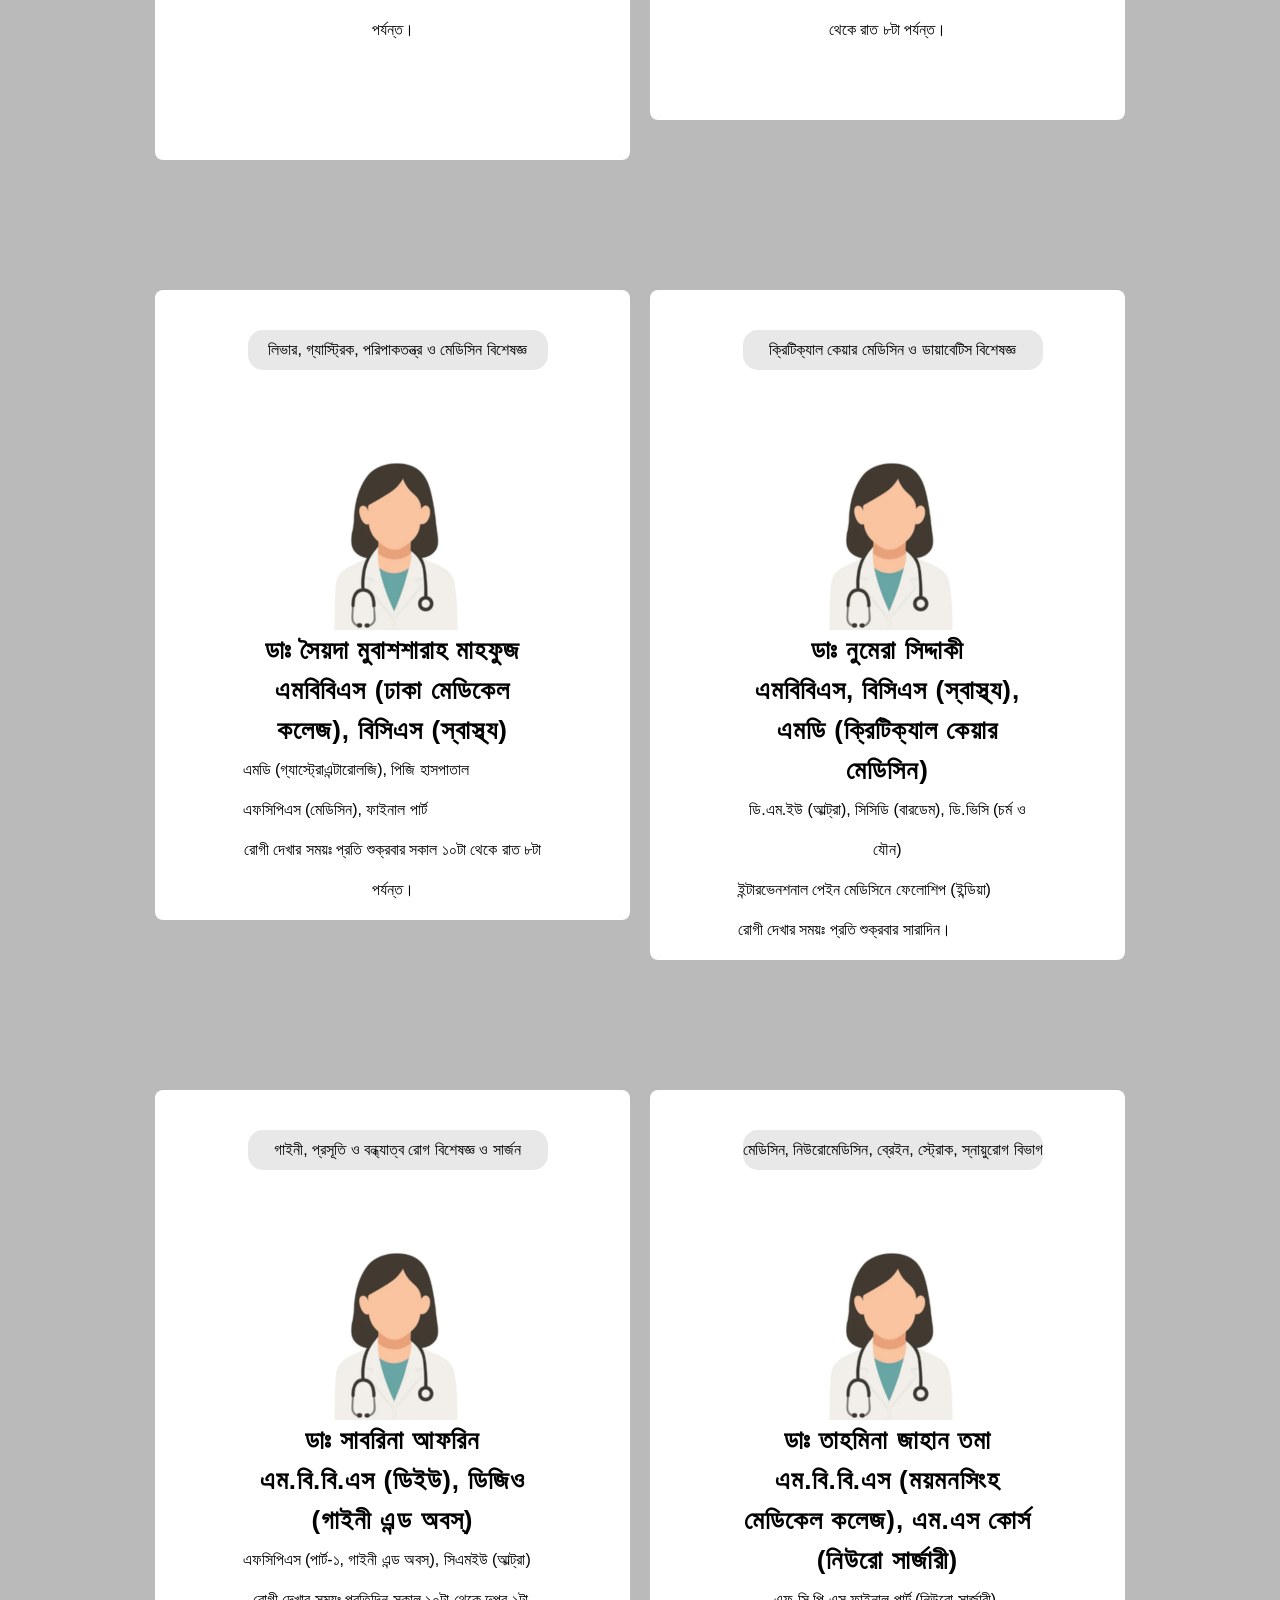
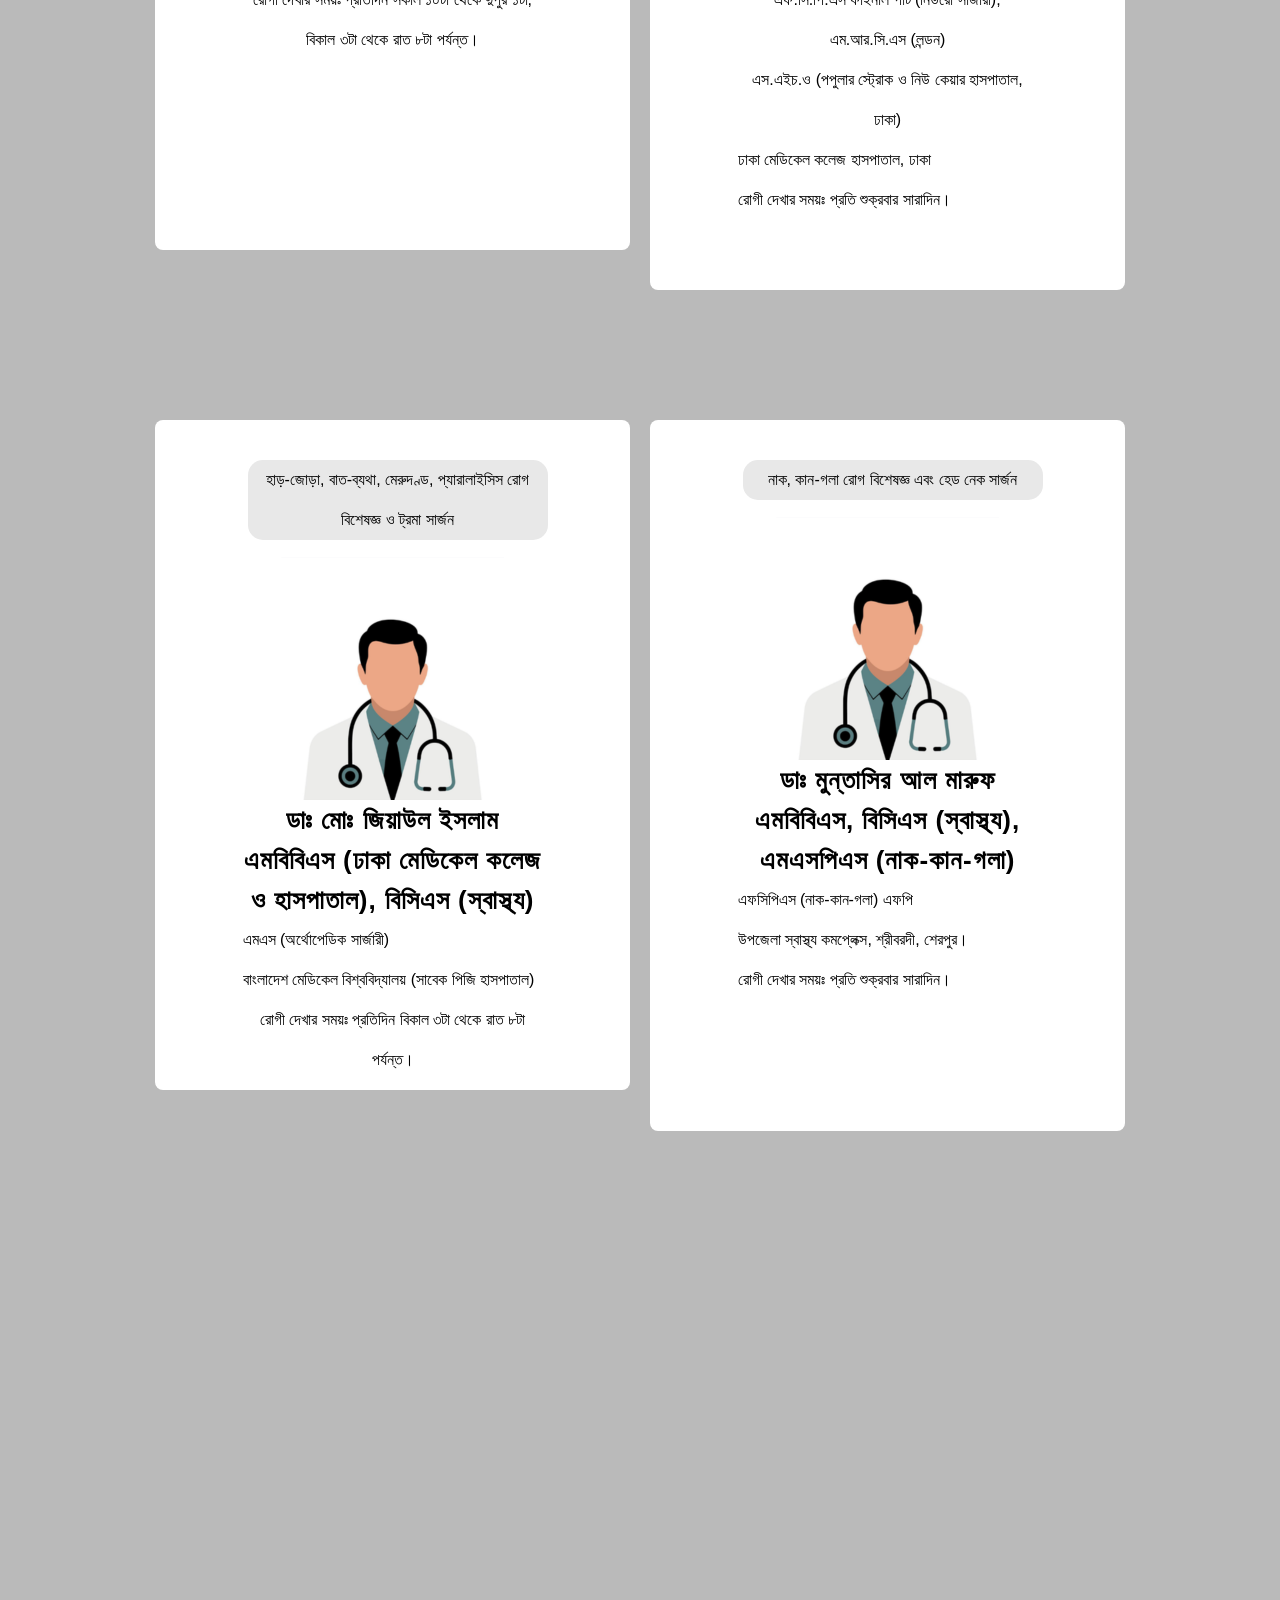
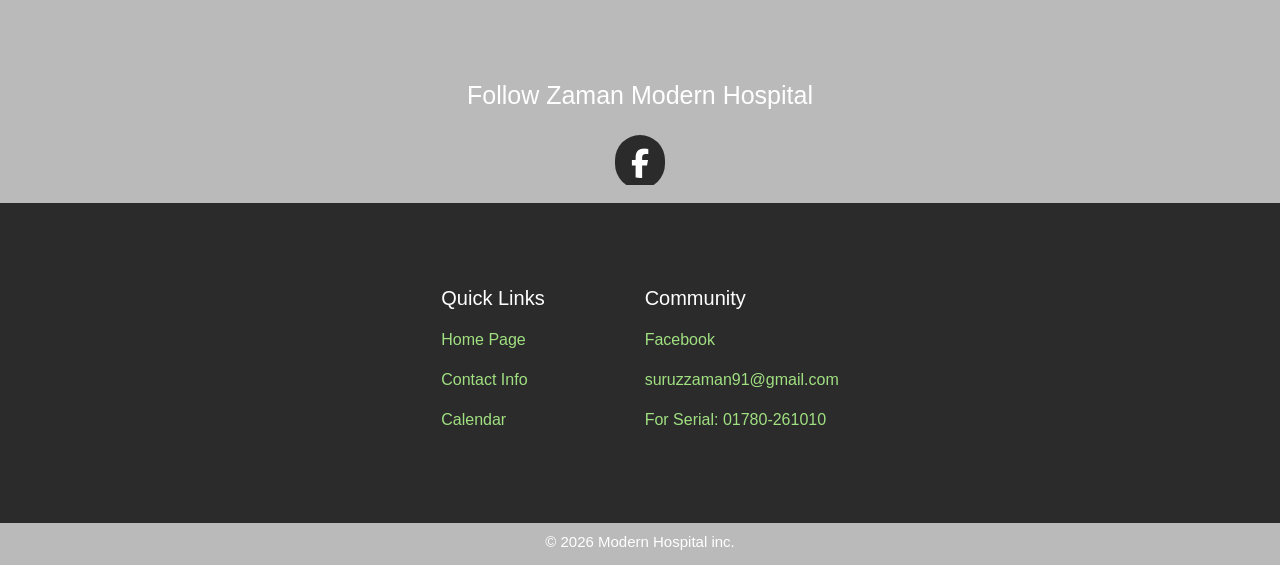
==== commit 1ab9f235: "Add files via upload" ====
--- a/index.html
+++ b/index.html
@@ -24,7 +24,7 @@
     
     <p>For Serial: 01780-261010</p>
 
-    <p class="nav-loc">Sherpur College gate, Khoarpar road, Sherpur</p>
+    <p class="nav-loc">Kalir Bazar, Sherpur Town, Shepur</p>
 
 </nav>
 
@@ -32,9 +32,9 @@
 
     <nav class="nav-list" id="sidebar">
         
-    <li><a href="index.html" class="">Home</a></li>
+    <li><a href="index.html" class="active">Home</a></li>
     <li><a href="contact.html">Contact</a></li>
-    <li><a href="store.html" class="active">Calendar</a></li>
+    <li><a href="store.html" class="">Calendar</a></li>
 </nav>
 
 <div class="filers-div">
@@ -161,7 +161,7 @@
     <div class="loader" id="loader"></div>
 
     <div class="follows-div">
-            <p class="follows">Follow Zaman Clinic</p>
+            <p class="follows">Follow Zaman Modern Hospital</p>
 
         <a href="https://www.facebook.com/zamanmodernhospital/?locale=bn_IN">
             
--- a/index.css
+++ b/index.css
@@ -15,7 +15,8 @@
             top: 0;
             z-index: 1000;
             margin-top: 0px;
-            width: 1470px;
+            width: 100%;
+            box-sizing: border-box;
             padding-left: 10px;
 
         }
@@ -132,17 +133,20 @@
         @media (max-width: 768px) {
     /* Hide the sidebar menu by default */
     #sidebar {
-        display: none;
+        display: flex;
         flex-direction: column;
-        position: absolute;
         right: 20px;
-        top: 80px;
-        background: #505050;
+        top: 10px;
+        background: #20509a;
         padding: 20px;
-        border-radius: 8px;
-        width: 150px;
+        width: 120px;
         z-index: 9999;
         transition: 0.3s ease;
+        height: 860px;
+    }
+
+    .nav-links {
+        height: 1000px;
     }
 
     /* Show the sidebar when toggled open */
@@ -176,7 +180,7 @@
 }
 
           .nav-list {
-            background-color: transparent;
+            background-color: #20509A;
             width: 160px;
             height: 100vh;
             position: fixed;
@@ -206,13 +210,13 @@
             }
 
             .nav-list li a:hover {
-            background-color: rgb(134, 124, 124);
+            background-color: rgb(46, 131, 181);
             padding-left: 10px;
             }
 
             .nav-list li a.active {
-            color: #2b2b2b;
-            background-color: #a2a2a2dd;
+            color: #ffffff;
+            background-color: #5ba3c4dd;
             }
 
             /* HAMBURGER */
@@ -233,7 +237,7 @@
             }
 
             .sidebar-toggle:hover {
-                background-color: #202020;
+                background-color: #1a5c79;
             }
 
             /* MOBILE */
@@ -305,7 +309,7 @@
         .follows {
             margin-top: 550px;
             font-size: 25px;
-            color: black;
+            color: rgb(255, 255, 255);
         }
 
         .facebook-z {
@@ -507,7 +511,7 @@
 
         .fliers-but {
             padding: 10px;
-            background-color: rgb(123, 123, 123);
+            background-color: #20509a;
             font-family: arial;
             font-size: 18px;
             color: rgb(255, 255, 255);
@@ -522,7 +526,7 @@
         }
 
         .fliers-but:hover {
-            background-color: rgb(58, 58, 58);
+            background-color: rgb(56, 133, 143);
         }
 
         .button-div {
@@ -703,6 +707,12 @@
     transition: 0.4s;
     justify-content: center;
     /* Your background-colors, padding, borders, animations go here */
+}
+
+@media (max-width: 768px) {
+    .in-div, .in-div1, .in-div2, .in-div3 {
+        width: 375px;
+    }
 }
 
     .in-div3 {
@@ -1237,7 +1247,7 @@
             position: fixed;
             top: 0;
             left: 0;
-            width: 1456px;
+            width: 100%;
             height: 100%;
             overflow: hidden;
             
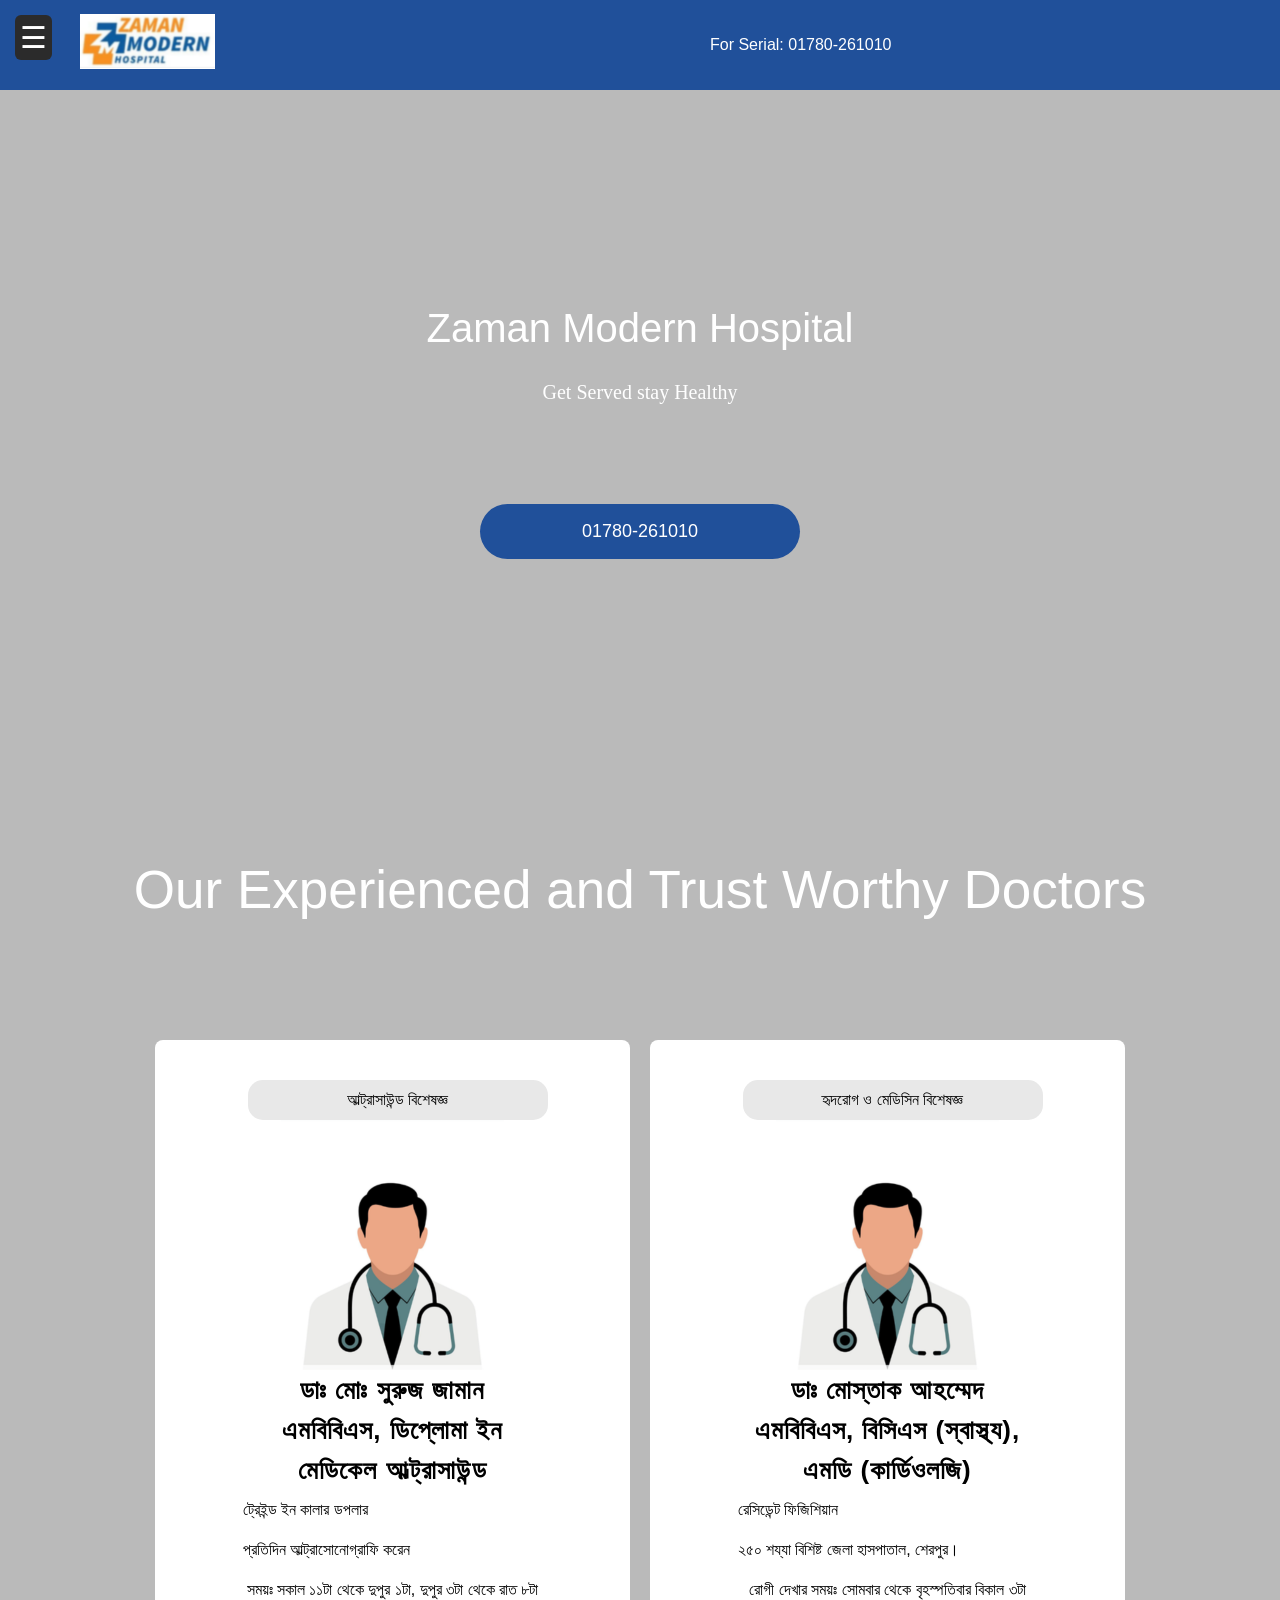
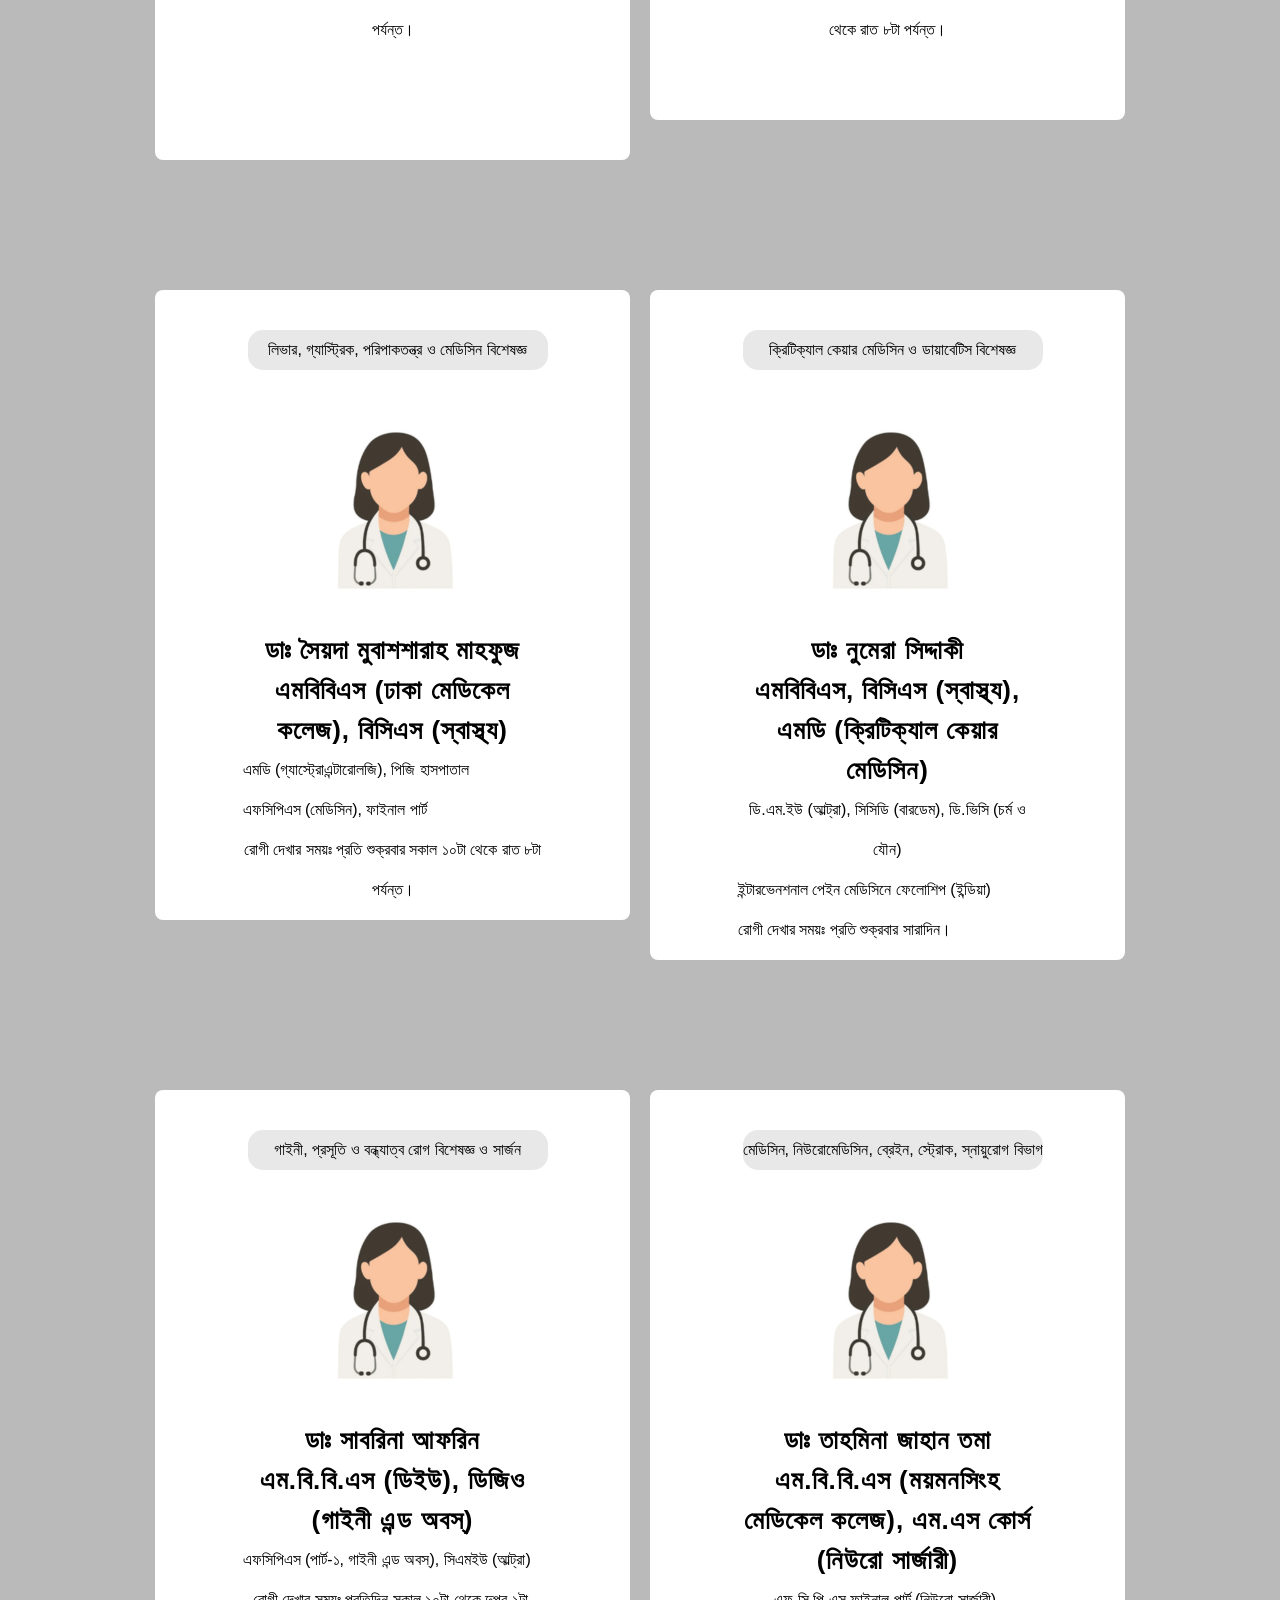
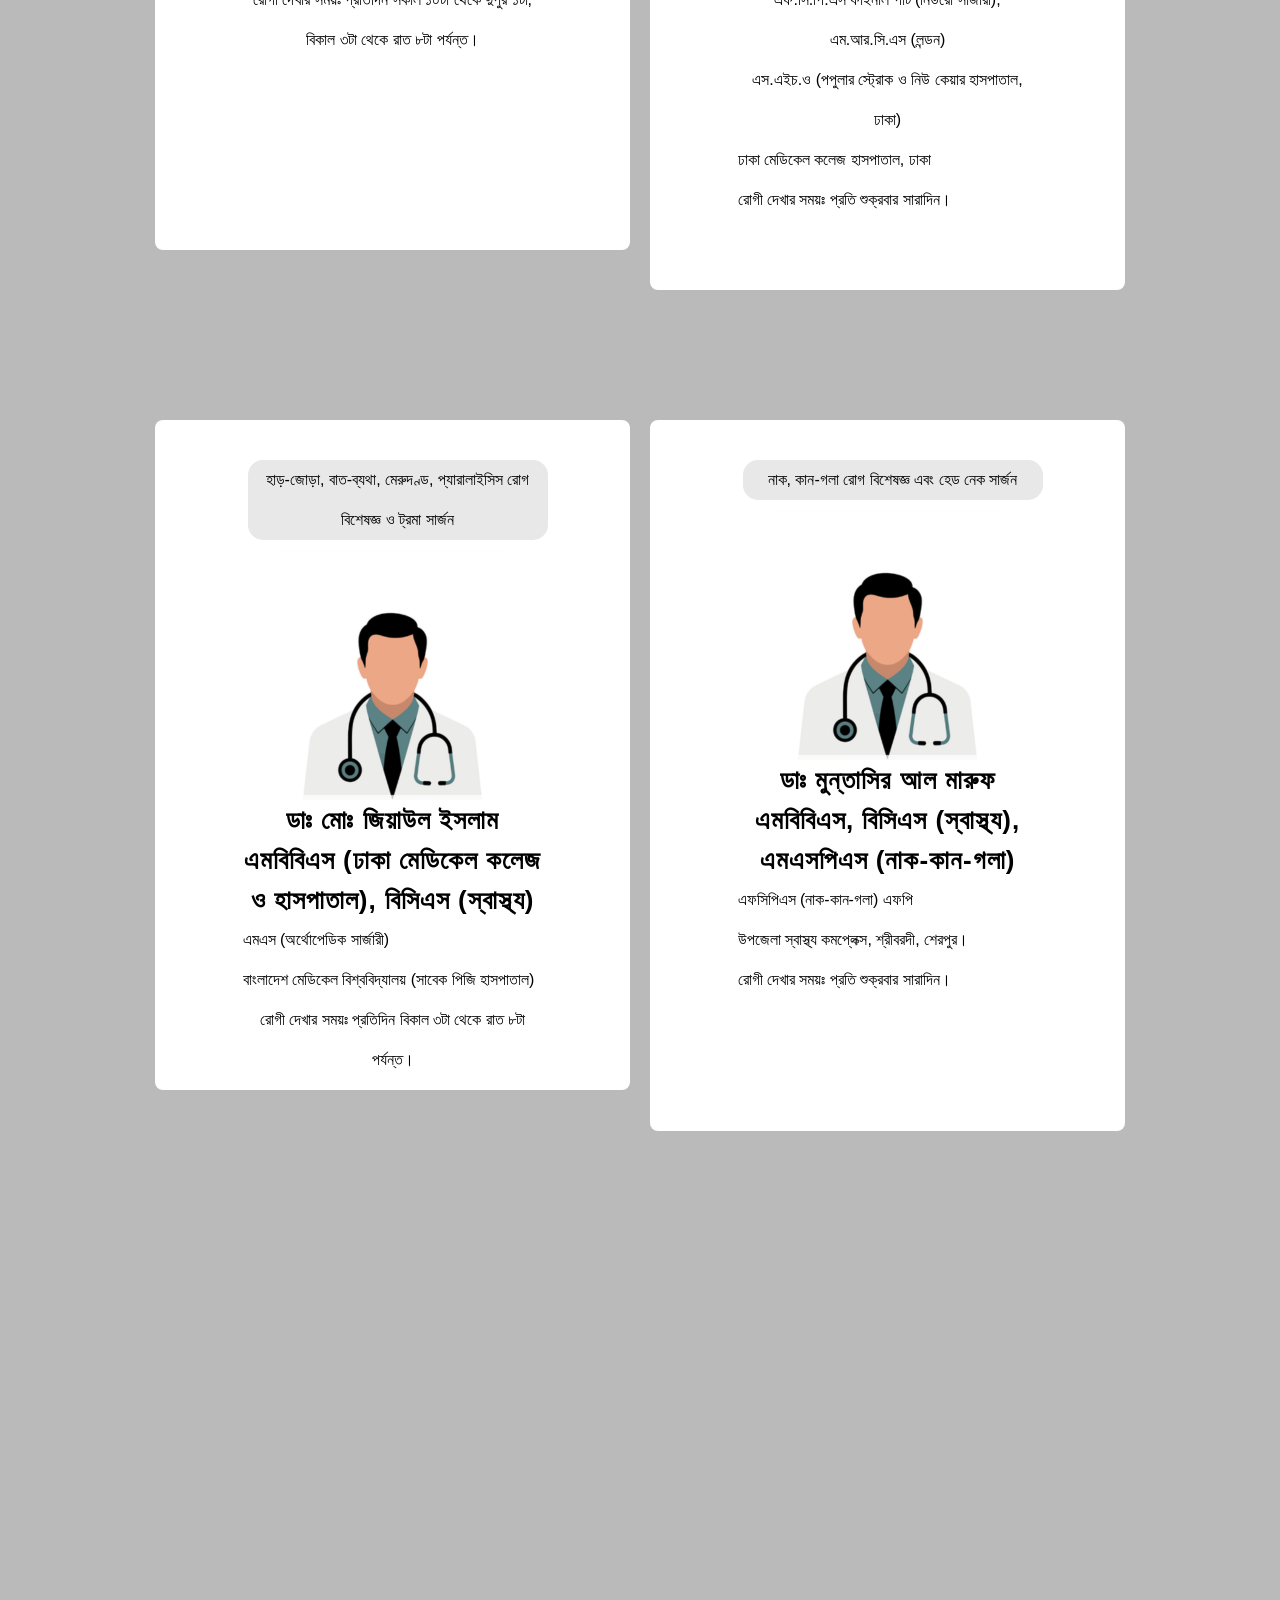
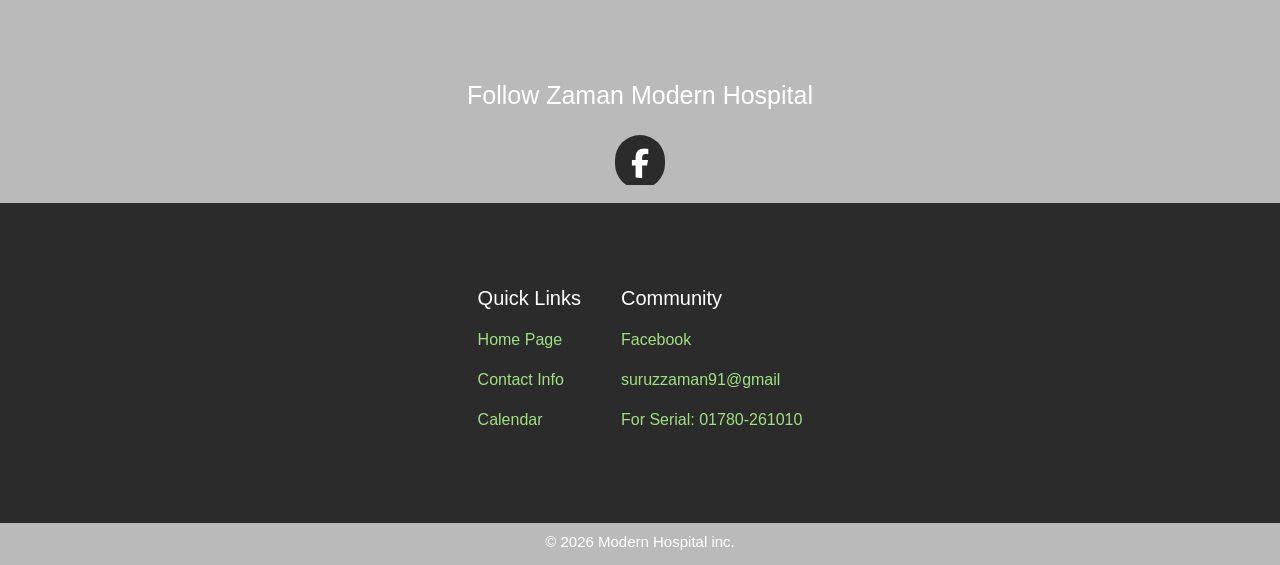
==== commit 80e8c5b2: "Add files via upload" ====
--- a/index.html
+++ b/index.html
@@ -24,8 +24,6 @@
     
     <p>For Serial: 01780-261010</p>
 
-    <p class="nav-loc">Kalir Bazar, Sherpur Town, Shepur</p>
-
 </nav>
 
     <div class="sidebar-toggle" id="sidebarToggle">☰</div>
@@ -61,7 +59,7 @@
     <div class="independent">
             <div class="in-div">
                 <div class="special-div"><p class="special">আল্ট্রাসাউন্ড বিশেষজ্ঞ</p></div>
-                <img class="night" src="Untitled design (20).png" alt="Doctor Profile">
+                <img class="night" src="Untitled design (23).png" alt="Doctor Profile">
                 <p class="rank-name">ডাঃ মোঃ সুরুজ জামান</p>
                 <p class="rank">এমবিবিএস, ডিপ্লোমা ইন মেডিকেল আল্ট্রাসাউন্ড</p>
                 <p class="rank1">ট্রেইন্ড ইন কালার ডপলার</p>
@@ -73,7 +71,7 @@
     <div class="indepe">
             <div class="in-div1">
                 <div class="special-div"><p class="special">হৃদরোগ ও মেডিসিন বিশেষজ্ঞ</p></div>
-                <img class="core-pic" src="Untitled design (20).png" alt="Doctor Profile">
+                <img class="core-pic" src="Untitled design (23).png" alt="Doctor Profile">
                 <p class="rank-name">ডাঃ মোস্তাক আহম্মেদ</p>
                 <p class="rank">এমবিবিএস, বিসিএস (স্বাস্থ্য), এমডি (কার্ডিওলজি)</p>
                 <p class="rank1">রেসিডেন্ট ফিজিশিয়ান</p>
@@ -85,7 +83,7 @@
     <div class="indep">
             <div class="in-div2">
                 <div class="special-div"><p class="special">লিভার, গ্যাস্ট্রিক, পরিপাকতন্ত্র ও মেডিসিন বিশেষজ্ঞ</p></div>
-                <img class="phantom" src="Untitled design (21).png" alt="Doctor Profile">
+                <img class="phantom" src="Untitled design (24).png" alt="Doctor Profile">
                 <p class="rank-name">ডাঃ সৈয়দা মুবাশশারাহ মাহফুজ</p>
                 <p class="rank">এমবিবিএস (ঢাকা মেডিকেল কলেজ), বিসিএস (স্বাস্থ্য)</p>
                 <p class="rank1">এমডি (গ্যাস্ট্রোএন্টারোলজি), পিজি হাসপাতাল</p>
@@ -97,7 +95,7 @@
     <div class="indep">
             <div class="in-div2">
                 <div class="special-div"><p class="special">ক্রিটিক্যাল কেয়ার মেডিসিন ও ডায়াবেটিস বিশেষজ্ঞ</p></div>
-                <img class="phantom" src="Untitled design (21).png" alt="Doctor Profile">
+                <img class="phantom" src="Untitled design (24).png" alt="Doctor Profile">
                 <p class="rank-name">ডাঃ নুমেরা সিদ্দাকী</p>
                 <p class="rank">এমবিবিএস, বিসিএস (স্বাস্থ্য), এমডি (ক্রিটিক্যাল কেয়ার মেডিসিন)</p>
                 <p class="rank1">ডি.এম.ইউ (আল্ট্রা), সিসিডি (বারডেম), ডি.ভিসি (চর্ম ও যৌন)</p>
@@ -109,7 +107,7 @@
     <div class="independent">
             <div class="in-div-fix">
                 <div class="special-div"><p class="special">গাইনী, প্রসূতি ও বন্ধ্যাত্ব রোগ বিশেষজ্ঞ ও সার্জন</p></div>
-                <img class="night" src="Untitled design (21).png" alt="Doctor Profile">
+                <img class="night" src="Untitled design (24).png" alt="Doctor Profile">
                 <p class="rank-name">ডাঃ সাবরিনা আফরিন</p>
                 <p class="rank">এম.বি.বি.এস (ডিইউ), ডিজিও (গাইনী এন্ড অবস্)</p>
                 <p class="rank1">এফসিপিএস (পার্ট-১, গাইনী এন্ড অবস্), সিএমইউ (আল্ট্রা)</p>
@@ -120,7 +118,7 @@
     <div class="indepe">
             <div class="in-div1">
                 <div class="special-div"><p class="special">মেডিসিন, নিউরোমেডিসিন, ব্রেইন, স্ট্রোক, স্নায়ুরোগ বিভাগ</p></div>
-                <img class="core-pic" src="Untitled design (21).png" alt="Doctor Profile">
+                <img class="core-pic" src="Untitled design (24).png" alt="Doctor Profile">
                 <p class="rank-name">ডাঃ তাহমিনা জাহান তমা</p>
                 <p class="rank">এম.বি.বি.এস (ময়মনসিংহ মেডিকেল কলেজ), এম.এস কোর্স (নিউরো সার্জারী)</p>
                 <p class="rank1">এফ.সি.পি.এস ফাইনাল পার্ট (নিউরো সার্জারী), এম.আর.সি.এস (লন্ডন)</p>
@@ -133,7 +131,7 @@
     <div class="indep">
             <div class="in-div2">
                 <div class="special-div"><p class="special">হাড়-জোড়া, বাত-ব্যথা, মেরুদণ্ড, প্যারালাইসিস রোগ বিশেষজ্ঞ ও ট্রমা সার্জন</p></div>
-                <img class="phantom" src="Untitled design (20).png" alt="Doctor Profile">
+                <img class="phantom" src="Untitled design (23).png" alt="Doctor Profile">
                 <p class="rank-name">ডাঃ মোঃ জিয়াউল ইসলাম</p>
                 <p class="rank">এমবিবিএস (ঢাকা মেডিকেল কলেজ ও হাসপাতাল), বিসিএস (স্বাস্থ্য)</p>
                 <p class="rank1">এমএস (অর্থোপেডিক সার্জারী)</p>
@@ -145,7 +143,7 @@
     <div class="indep">
             <div class="in-div-fix1">
                 <div class="special-div"><p class="special">নাক, কান-গলা রোগ বিশেষজ্ঞ এবং হেড নেক সার্জন</p></div>
-                <img class="phantom" src="Untitled design (20).png" alt="Doctor Profile">
+                <img class="phantom" src="Untitled design (23).png" alt="Doctor Profile">
                 <p class="rank-name">ডাঃ মুন্তাসির আল মারুফ</p>
                 <p class="rank">এমবিবিএস, বিসিএস (স্বাস্থ্য), এমএসপিএস (নাক-কান-গলা)</p>
                 <p class="rank1">এফসিপিএস (নাক-কান-গলা) এফপি</p>
@@ -185,7 +183,7 @@
         <div class="div-li-z1">
             <p class="z-p">Community</p>
            <a href="https://www.facebook.com/zamanmodernhospital/?locale=bn_IN"> <li class="li-z">Facebook</li></a>
-            <li class="li-z">suruzzaman91@gmail.com</li>
+            <li class="li-z">suruzzaman91@gmail</li>
             <li class="li-z">For Serial: 01780-261010</li>
             <li class="li-z"></li>
         </div>
--- a/index.css
+++ b/index.css
@@ -176,6 +176,14 @@
 
     .nav-loc {
         margin-left: 1px;
+    }
+
+    .div-li-z1 {
+        margin-left: 50px;
+    }
+
+    .indiv-fix, .in-div-fix1 {
+        width: 375px;
     }
 }
 
@@ -373,7 +381,7 @@
     }
 
     .div-li-z1 {
-        margin-left: 100px;
+        margin-left: 40px;
 
     }
 
@@ -710,8 +718,8 @@
 }
 
 @media (max-width: 768px) {
-    .in-div, .in-div1, .in-div2, .in-div3 {
-        width: 375px;
+    .in-div, .in-div1, .in-div2, .in-div3, .in-div-fix, .in-div-fix1 {
+        width: 350px;
     }
 }
 
